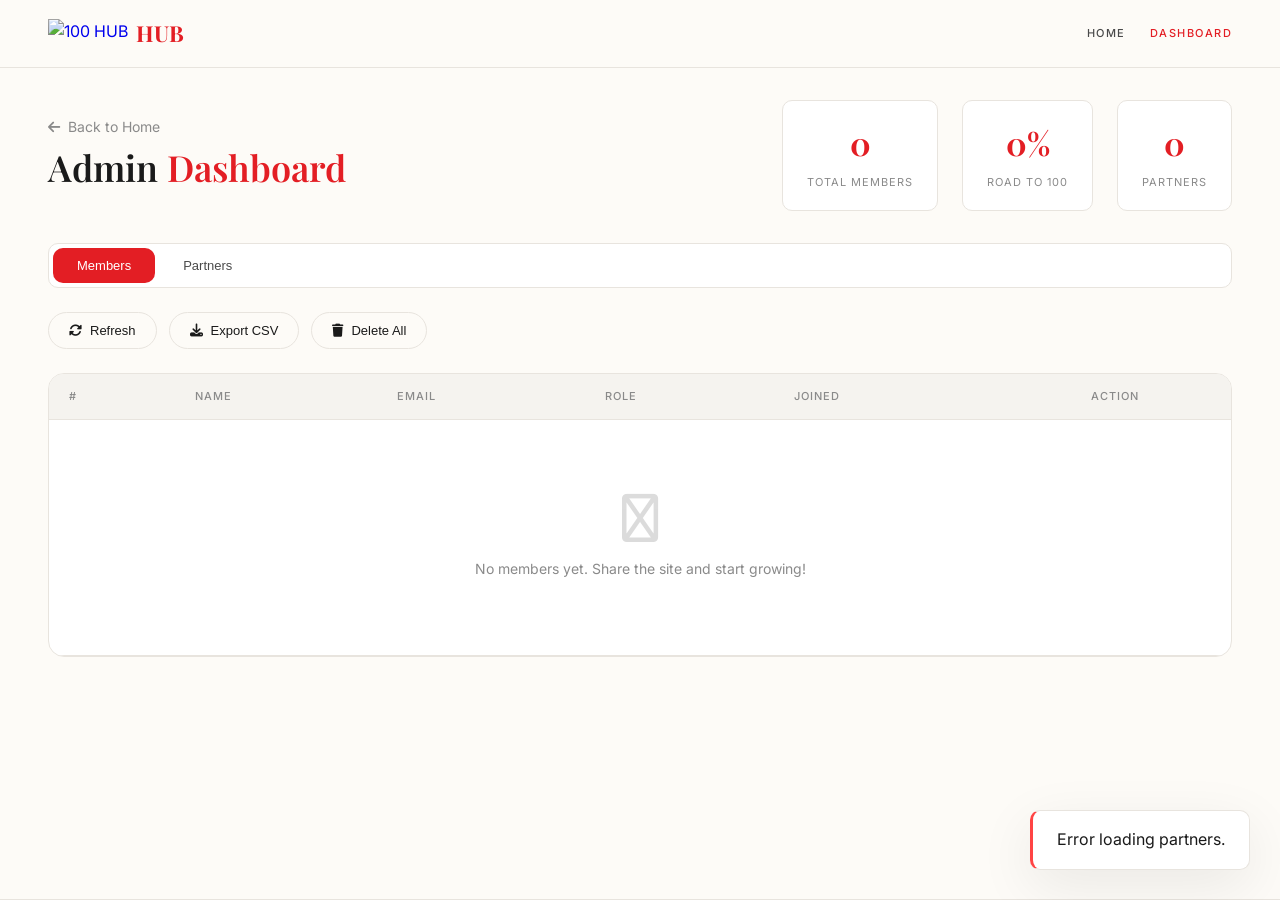
==== dashboard.html @ cbcd5241 "updates" ====
<!DOCTYPE html>
<html lang="en">
<head>
    <meta charset="UTF-8" />
    <meta name="viewport" content="width=device-width, initial-scale=1.0" />
    <title>Dashboard — 100 HUB</title>
    <link rel="preconnect" href="https://fonts.googleapis.com">
    <link rel="preconnect" href="https://fonts.gstatic.com" crossorigin>
    <link href="https://fonts.googleapis.com/css2?family=Inter:opsz,wght@14..32,300;14..32,400;14..32,500;14..32,600;14..32,700&family=Playfair+Display:ital,wght@0,400;0,500;0,600;0,700;0,800;0,900;1,400;1,500;1,600;1,700&display=swap" rel="stylesheet">
    <link rel="stylesheet" href="https://cdnjs.cloudflare.com/ajax/libs/font-awesome/6.5.1/css/all.min.css" />
    <link rel="stylesheet" href="style.css" />
    <style>
        /* Dashboard specific styles */
        .dashboard-layout {
            padding-top: 100px;
            min-height: 100vh;
            background: var(--warm-white);
        }

        .dashboard-header {
            display: flex;
            justify-content: space-between;
            align-items: center;
            flex-wrap: wrap;
            gap: 20px;
            margin-bottom: 32px;
        }

        .dashboard-title {
            font-family: 'Playfair Display', serif;
            font-size: 36px;
            font-weight: 600;
            color: var(--text-primary);
        }

        .dashboard-title span {
            color: var(--red);
        }

        .dashboard-stats {
            display: flex;
            gap: 24px;
            flex-wrap: wrap;
        }

        .stat-card {
            background: var(--white);
            border: 1px solid var(--gray-medium);
            border-radius: var(--radius-sm);
            padding: 16px 24px;
            text-align: center;
            min-width: 100px;
        }

        .stat-card .number {
            font-family: 'Playfair Display', serif;
            font-size: 32px;
            font-weight: 700;
            color: var(--red);
            display: block;
        }

        .stat-card .label {
            font-size: 11px;
            text-transform: uppercase;
            letter-spacing: 1px;
            color: var(--text-muted);
        }

        .dashboard-tabs {
            display: flex;
            gap: 4px;
            margin-bottom: 24px;
            background: var(--white);
            border: 1px solid var(--gray-medium);
            border-radius: var(--radius-sm);
            padding: 4px;
            overflow-x: auto;
        }

        .dashboard-tabs button {
            padding: 10px 24px;
            border: none;
            border-radius: var(--radius-sm);
            font-size: 13px;
            font-weight: 500;
            cursor: pointer;
            transition: var(--transition-fast);
            background: transparent;
            color: var(--text-secondary);
            white-space: nowrap;
        }

        .dashboard-tabs button.active {
            background: var(--red);
            color: var(--white);
        }

        .dashboard-tabs button:hover:not(.active) {
            background: var(--gray-light);
        }

        .tab-content {
            display: none;
        }

        .tab-content.active {
            display: block;
        }

        .dashboard-actions {
            display: flex;
            gap: 12px;
            flex-wrap: wrap;
            margin-bottom: 24px;
        }

        .btn-outline {
            padding: 10px 20px;
            background: transparent;
            color: var(--text-primary);
            border: 1px solid var(--gray-medium);
            border-radius: 60px;
            font-size: 13px;
            font-weight: 500;
            cursor: pointer;
            transition: var(--transition-fast);
            display: inline-flex;
            align-items: center;
            gap: 8px;
            text-decoration: none;
        }

        .btn-outline:hover {
            border-color: var(--red);
            color: var(--red);
        }

        .btn-outline.danger:hover {
            border-color: #ff4444;
            color: #ff4444;
        }

        .table-wrap {
            background: var(--white);
            border: 1px solid var(--gray-medium);
            border-radius: var(--radius);
            overflow: hidden;
            overflow-x: auto;
        }

        table {
            width: 100%;
            border-collapse: collapse;
            font-size: 14px;
            min-width: 600px;
        }

        thead {
            background: var(--gray-light);
            border-bottom: 1px solid var(--gray-medium);
        }

        th {
            text-align: left;
            padding: 14px 20px;
            font-size: 11px;
            text-transform: uppercase;
            letter-spacing: 1px;
            color: var(--text-muted);
            font-weight: 500;
        }

        td {
            padding: 14px 20px;
            border-bottom: 1px solid var(--gray-medium);
            color: var(--text-secondary);
        }

        tr:hover td {
            background: var(--gray-light);
        }

        .member-role {
            display: inline-block;
            padding: 2px 12px;
            border-radius: 100px;
            font-size: 11px;
            font-weight: 500;
            background: rgba(227, 30, 36, 0.08);
            color: var(--red);
        }

        .delete-btn {
            background: none;
            border: none;
            color: var(--text-muted);
            cursor: pointer;
            transition: var(--transition-fast);
            padding: 4px 8px;
            border-radius: 4px;
        }

        .delete-btn:hover {
            color: #ff4444;
            background: rgba(255, 68, 68, 0.08);
        }

        .empty-state {
            text-align: center;
            padding: 60px 20px;
            color: var(--text-muted);
        }

        .empty-state i {
            font-size: 48px;
            margin-bottom: 16px;
            opacity: 0.3;
        }

        /* Partner Grid */
        .partner-grid {
            display: grid;
            grid-template-columns: repeat(auto-fill, minmax(150px, 1fr));
            gap: 16px;
            margin-bottom: 24px;
        }

        .partner-card {
            background: var(--white);
            border: 1px solid var(--gray-medium);
            border-radius: var(--radius-sm);
            padding: 16px;
            text-align: center;
            position: relative;
        }

        .partner-card img {
            max-height: 50px;
            max-width: 100%;
            object-fit: contain;
        }

        .partner-card .partner-name {
            font-size: 12px;
            color: var(--text-muted);
            margin-top: 8px;
        }

        .partner-card .remove-partner {
            position: absolute;
            top: 8px;
            right: 8px;
            background: none;
            border: none;
            color: var(--text-muted);
            cursor: pointer;
            font-size: 14px;
            transition: var(--transition-fast);
        }

        .partner-card .remove-partner:hover {
            color: #ff4444;
        }

        .add-partner-form {
            display: flex;
            gap: 12px;
            flex-wrap: wrap;
            margin-top: 16px;
            padding: 20px;
            background: var(--white);
            border: 1px solid var(--gray-medium);
            border-radius: var(--radius-sm);
        }

        .add-partner-form input {
            flex: 1;
            padding: 10px 16px;
            border: 1px solid var(--gray-medium);
            border-radius: var(--radius-sm);
            font-size: 14px;
            min-width: 150px;
        }

        .add-partner-form input:focus {
            outline: none;
            border-color: var(--red);
        }

        .add-partner-form .btn-primary {
            padding: 10px 24px;
        }

        .toast {
            position: fixed;
            bottom: 30px;
            right: 30px;
            background: var(--white);
            border: 1px solid var(--gray-medium);
            border-radius: var(--radius-sm);
            padding: 16px 24px;
            color: var(--text-primary);
            box-shadow: var(--shadow-lg);
            transform: translateY(100px);
            opacity: 0;
            transition: var(--transition);
            z-index: 999;
        }

        .toast.show {
            transform: translateY(0);
            opacity: 1;
        }

        .toast.success { border-left: 3px solid #4caf50; }
        .toast.error { border-left: 3px solid #ff4444; }

        .back-link {
            color: var(--text-muted);
            text-decoration: none;
            font-size: 14px;
            transition: var(--transition-fast);
            display: inline-flex;
            align-items: center;
            gap: 8px;
        }

        .back-link:hover {
            color: var(--text-primary);
        }

        @media (max-width: 768px) {
            .dashboard-header {
                flex-direction: column;
                align-items: flex-start;
            }
            .dashboard-stats {
                width: 100%;
            }
            .stat-card {
                flex: 1;
                min-width: 80px;
            }
            .dashboard-title {
                font-size: 28px;
            }
            .add-partner-form {
                flex-direction: column;
            }
            .add-partner-form input {
                width: 100%;
            }
            .partner-grid {
                grid-template-columns: repeat(auto-fill, minmax(120px, 1fr));
            }
        }
    </style>
</head>
<body>

    <!-- ==================== NAVIGATION ==================== -->
    <nav class="navbar">
        <div class="container">
            <div class="nav-inner">
                <a href="/" class="nav-logo">
                    <img src="Assets/100_Logo.png" alt="100 HUB" class="logo-img" />
                    <span class="logo-text"><span class="highlight-red">HUB</span></span>
                </a>
                <div class="nav-links">
                    <a href="/">Home</a>
                    <a href="/dashboard.html" style="color:var(--red);">Dashboard</a>
                </div>
            </div>
        </div>
    </nav>

    <!-- ==================== DASHBOARD ==================== -->
    <section class="dashboard-layout">
        <div class="container">
            <div class="dashboard-header">
                <div>
                    <a href="/" class="back-link"><i class="fa-solid fa-arrow-left"></i> Back to Home</a>
                    <h1 class="dashboard-title">Admin <span>Dashboard</span></h1>
                </div>
                <div class="dashboard-stats">
                    <div class="stat-card">
                        <span class="number" id="totalMembers">0</span>
                        <span class="label">Total Members</span>
                    </div>
                    <div class="stat-card">
                        <span class="number" id="roadProgress">0%</span>
                        <span class="label">Road to 100</span>
                    </div>
                    <div class="stat-card">
                        <span class="number" id="totalPartners">0</span>
                        <span class="label">Partners</span>
                    </div>
                </div>
            </div>

            <!-- Tabs -->
            <div class="dashboard-tabs">
                <button class="active" data-tab="members">Members</button>
                <button data-tab="partners">Partners</button>
            </div>

            <!-- Tab: Members -->
            <div class="tab-content active" id="tab-members">
                <div class="dashboard-actions">
                    <button class="btn-outline" onclick="refreshMembers()">
                        <i class="fa-solid fa-rotate"></i> Refresh
                    </button>
                    <button class="btn-outline" onclick="exportCSV()">
                        <i class="fa-solid fa-download"></i> Export CSV
                    </button>
                    <button class="btn-outline danger" onclick="confirmDeleteAll()">
                        <i class="fa-solid fa-trash"></i> Delete All
                    </button>
                </div>

                <div class="table-wrap">
                    <table>
                        <thead>
                            <tr>
                                <th>#</th>
                                <th>Name</th>
                                <th>Email</th>
                                <th>Role</th>
                                <th>Joined</th>
                                <th style="text-align:center;">Action</th>
                            </tr>
                        </thead>
                        <tbody id="membersTableBody">
                            <tr>
                                <td colspan="6">
                                    <div class="empty-state">
                                        <i class="fa-regular fa-users"></i>
                                        <p>Loading members...</p>
                                    </div>
                                </td>
                            </tr>
                        </tbody>
                    </table>
                </div>
            </div>

            <!-- Tab: Partners -->
            <div class="tab-content" id="tab-partners">
                <div class="dashboard-actions">
                    <button class="btn-outline" onclick="loadPartners()">
                        <i class="fa-solid fa-rotate"></i> Refresh
                    </button>
                </div>

                <div class="partner-grid" id="partnerGrid">
                    <!-- Partners loaded here -->
                </div>

                <h3 style="font-family:'Playfair Display',serif; font-size:20px; margin-top:30px; margin-bottom:16px;">Add New Partner</h3>
                <div class="add-partner-form">
                    <input type="text" id="partnerName" placeholder="Partner Name (e.g., Adidas)" />
                    <input type="text" id="partnerUrl" placeholder="Logo URL (e.g., /images/adidas.png)" />
                    <button class="btn-primary" onclick="addPartner()">
                        <i class="fa-regular fa-plus"></i> Add Partner
                    </button>
                </div>
                <p style="font-size:12px; color:var(--text-muted); margin-top:8px;">
                    💡 Upload logo images to the website folder first, then enter the file path (e.g., /images/partner.png)
                </p>
            </div>
        </div>
    </section>

    <!-- ==================== TOAST ==================== -->
    <div class="toast" id="toast"></div>

    <!-- ==================== JAVASCRIPT ==================== -->
    <script>
        const API_BASE = '/.netlify/functions';

        // ==========================================
        // TABS
        // ==========================================
        document.querySelectorAll('.dashboard-tabs button').forEach(btn => {
            btn.addEventListener('click', function() {
                document.querySelectorAll('.dashboard-tabs button').forEach(b => b.classList.remove('active'));
                this.classList.add('active');
                document.querySelectorAll('.tab-content').forEach(t => t.classList.remove('active'));
                document.getElementById('tab-' + this.dataset.tab).classList.add('active');
                if (this.dataset.tab === 'partners') {
                    loadPartners();
                }
            });
        });

        // ==========================================
        // MEMBERS
        // ==========================================
        async function fetchMembers() {
            try {
                const response = await fetch(`${API_BASE}/members`);
                const data = await response.json();
                return data;
            } catch (error) {
                console.error('Error fetching members:', error);
                return { members: [], count: 0 };
            }
        }

        async function renderMembers() {
            const tbody = document.getElementById('membersTableBody');
            const data = await fetchMembers();

            document.getElementById('totalMembers').textContent = data.count || 0;
            const progress = Math.round(((data.count || 0) / 100) * 100);
            document.getElementById('roadProgress').textContent = progress + '%';

            if (!data.members || data.members.length === 0) {
                tbody.innerHTML = `
                    <tr>
                        <td colspan="6">
                            <div class="empty-state">
                                <i class="fa-regular fa-users"></i>
                                <p>No members yet. Share the site and start growing!</p>
                            </div>
                        </td>
                    </tr>
                `;
                return;
            }

            tbody.innerHTML = data.members.map((member, index) => `
                <tr>
                    <td>${index + 1}</td>
                    <td><strong style="color:var(--text-primary);">${member.name}</strong></td>
                    <td><a href="mailto:${member.email}" style="color:var(--text-secondary); text-decoration:none;">${member.email}</a></td>
                    <td><span class="member-role">${member.role}</span></td>
                    <td>${member.timestamp ? new Date(member.timestamp).toLocaleDateString() : 'N/A'}</td>
                    <td style="text-align:center;">
                        <button class="delete-btn" onclick="deleteMember('${member.id}')" title="Delete member">
                            <i class="fa-regular fa-trash-can"></i>
                        </button>
                    </td>
                </tr>
            `).join('');
        }

        async function deleteMember(id) {
            if (!confirm('Are you sure you want to delete this member?')) return;
            try {
                const response = await fetch(`${API_BASE}/delete-member`, {
                    method: 'POST',
                    headers: { 'Content-Type': 'application/json' },
                    body: JSON.stringify({ id })
                });
                const result = await response.json();
                if (result.success) {
                    showToast('Member deleted successfully.', 'success');
                    renderMembers();
                } else {
                    showToast('Failed to delete member.', 'error');
                }
            } catch (error) {
                showToast('Error deleting member.', 'error');
            }
        }

        async function confirmDeleteAll() {
            if (!confirm('⚠️ Are you sure you want to delete ALL members? This cannot be undone.')) return;
            if (!confirm('Really? All member data will be permanently removed.')) return;
            try {
                const response = await fetch(`${API_BASE}/delete-member`, {
                    method: 'POST',
                    headers: { 'Content-Type': 'application/json' },
                    body: JSON.stringify({ deleteAll: true })
                });
                const result = await response.json();
                if (result.success) {
                    showToast('All members deleted.', 'success');
                    renderMembers();
                } else {
                    showToast('Failed to delete members.', 'error');
                }
            } catch (error) {
                showToast('Error deleting members.', 'error');
            }
        }

        async function exportCSV() {
            try {
                const data = await fetchMembers();
                if (!data.members || data.members.length === 0) {
                    showToast('No members to export.', 'error');
                    return;
                }
                const headers = ['Name', 'Email', 'Role', 'Message', 'Joined'];
                const rows = data.members.map(m => [
                    `"${m.name}"`,
                    `"${m.email}"`,
                    `"${m.role}"`,
                    `"${m.message || ''}"`,
                    `"${m.timestamp ? new Date(m.timestamp).toLocaleString() : ''}"`
                ]);
                const csv = [headers.join(','), ...rows.map(r => r.join(','))].join('\n');
                const blob = new Blob([csv], { type: 'text/csv' });
                const url = URL.createObjectURL(blob);
                const a = document.createElement('a');
                a.href = url;
                a.download = `100HUB_Members_${new Date().toISOString().slice(0,10)}.csv`;
                a.click();
                URL.revokeObjectURL(url);
                showToast('CSV exported successfully!', 'success');
            } catch (error) {
                showToast('Error exporting CSV.', 'error');
            }
        }

        function refreshMembers() {
            renderMembers();
            showToast('Refreshed!', 'success');
        }

        // ==========================================
        // PARTNERS
        // ==========================================
        async function loadPartners() {
            try {
                const response = await fetch(`${API_BASE}/partners`);
                const data = await response.json();
                const grid = document.getElementById('partnerGrid');

                if (!data.logos || data.logos.length === 0) {
                    grid.innerHTML = `
                        <div class="empty-state" style="grid-column:1/-1;">
                            <i class="fa-regular fa-image"></i>
                            <p>No partners added yet.</p>
                            <p style="font-size:12px;">Use the form below to add partner logos.</p>
                        </div>
                    `;
                    document.getElementById('totalPartners').textContent = '0';
                    return;
                }

                document.getElementById('totalPartners').textContent = data.logos.length;

                grid.innerHTML = data.logos.map(logo => `
                    <div class="partner-card">
                        <img src="${logo.url}" alt="${logo.name}" onerror="this.style.display='none'" />
                        <div class="partner-name">${logo.name}</div>
                        <button class="remove-partner" onclick="deletePartner('${logo.id}')" title="Remove partner">
                            <i class="fa-regular fa-trash-can"></i>
                        </button>
                    </div>
                `).join('');
            } catch (error) {
                console.error('Error loading partners:', error);
                showToast('Error loading partners.', 'error');
            }
        }

        async function addPartner() {
            const nameInput = document.getElementById('partnerName');
            const urlInput = document.getElementById('partnerUrl');
            const name = nameInput.value.trim();
            const url = urlInput.value.trim();

            if (!name || !url) {
                showToast('Please enter both name and URL.', 'error');
                return;
            }

            try {
                const response = await fetch(`${API_BASE}/partners`, {
                    method: 'POST',
                    headers: { 'Content-Type': 'application/json' },
                    body: JSON.stringify({ name, url })
                });
                const result = await response.json();
                if (result.success) {
                    showToast('Partner added successfully!', 'success');
                    nameInput.value = '';
                    urlInput.value = '';
                    loadPartners();
                } else {
                    showToast('Failed to add partner.', 'error');
                }
            } catch (error) {
                showToast('Error adding partner.', 'error');
            }
        }

        async function deletePartner(id) {
            if (!confirm('Remove this partner logo?')) return;
            try {
                const response = await fetch(`${API_BASE}/partners`, {
                    method: 'DELETE',
                    headers: { 'Content-Type': 'application/json' },
                    body: JSON.stringify({ id })
                });
                const result = await response.json();
                if (result.success) {
                    showToast('Partner removed.', 'success');
                    loadPartners();
                } else {
                    showToast('Failed to remove partner.', 'error');
                }
            } catch (error) {
                showToast('Error removing partner.', 'error');
            }
        }

        // ==========================================
        // TOAST
        // ==========================================
        function showToast(message, type = 'info') {
            const toast = document.getElementById('toast');
            toast.textContent = message;
            toast.className = `toast ${type}`;
            toast.classList.add('show');
            clearTimeout(toast._timeout);
            toast._timeout = setTimeout(() => {
                toast.classList.remove('show');
            }, 3000);
        }

        // ==========================================
        // INIT
        // ==========================================
        document.addEventListener('DOMContentLoaded', function() {
            renderMembers();
            loadPartners();
        });

        console.log('📊 100 HUB Dashboard loaded.');
    </script>

</body>
</html>
---- style.css ----
/* ==========================================
   100 HUB — WARM WHITE MAGAZINE
   Warm White · Dark Text · Red (#E31E24)
   ========================================== */

:root {
    --red: #E31E24;
    --red-dark: #C41A1F;
    --red-glow: rgba(227, 30, 36, 0.1);
    --white: #FFFFFF;
    --warm-white: #FDFBF7;
    --gray-light: #F5F3EF;
    --gray-medium: #E8E4DE;
    --gray-dark: #B8B0A8;
    --text-primary: #1A1A1A;
    --text-secondary: #4A4A4A;
    --text-muted: #8A8A8A;
    --shadow-sm: 0 4px 20px rgba(0, 0, 0, 0.03);
    --shadow-md: 0 8px 40px rgba(0, 0, 0, 0.05);
    --shadow-lg: 0 16px 56px rgba(0, 0, 0, 0.08);
    --shadow-red: 0 4px 28px rgba(227, 30, 36, 0.12);
    --radius: 16px;
    --radius-sm: 10px;
    --transition: all 0.6s cubic-bezier(0.25, 0.46, 0.45, 0.94);
    --transition-fast: all 0.3s ease;
}

* {
    margin: 0;
    padding: 0;
    box-sizing: border-box;
}

::selection {
    background: var(--red);
    color: var(--white);
}

::-webkit-scrollbar {
    width: 4px;
}
::-webkit-scrollbar-track {
    background: var(--gray-light);
}
::-webkit-scrollbar-thumb {
    background: var(--red);
    border-radius: 2px;
}

html {
    scroll-behavior: smooth;
}

body {
    font-family: 'Inter', -apple-system, BlinkMacSystemFont, 'Segoe UI', sans-serif;
    background: var(--warm-white);
    color: var(--text-primary);
    line-height: 1.6;
    -webkit-font-smoothing: antialiased;
    overflow-x: hidden;
}

.container {
    max-width: 1280px;
    margin: 0 auto;
    padding: 0 48px;
}

.highlight-red {
    color: var(--red);
}

/* ==========================================
   NAVIGATION
   ========================================== */
.navbar {
    position: fixed;
    top: 0;
    left: 0;
    right: 0;
    z-index: 1000;
    padding: 16px 0;
    background: rgba(253, 251, 247, 0.92);
    backdrop-filter: blur(16px);
    border-bottom: 1px solid var(--gray-medium);
    transition: var(--transition-fast);
}

.nav-inner {
    display: flex;
    justify-content: space-between;
    align-items: center;
}

.nav-logo {
    display: flex;
    align-items: center;
    gap: 8px;
    text-decoration: none;
}
.logo-img {
    height: 30px;
    width: auto;
}
.logo-text {
    font-family: 'Playfair Display', serif;
    font-size: 22px;
    font-weight: 700;
    color: var(--text-primary);
}
.logo-text .highlight-red {
    color: var(--red);
}

.nav-links {
    display: flex;
    gap: 24px;
    align-items: center;
}
.nav-links a {
    text-decoration: none;
    color: var(--text-secondary);
    font-size: 11px;
    font-weight: 500;
    letter-spacing: 1.5px;
    text-transform: uppercase;
    transition: var(--transition-fast);
    position: relative;
}
.nav-links a::after {
    content: '';
    position: absolute;
    bottom: -4px;
    left: 50%;
    transform: translateX(-50%);
    width: 0;
    height: 1px;
    background: var(--red);
    transition: width 0.3s ease;
}
.nav-links a:hover {
    color: var(--text-primary);
}
.nav-links a:hover::after {
    width: 80%;
}

.nav-toggle {
    display: none;
    background: none;
    border: none;
    cursor: pointer;
    padding: 4px;
    z-index: 100;
}
.hamburger {
    display: block;
    width: 24px;
    height: 2px;
    background: var(--text-primary);
    position: relative;
    transition: var(--transition-fast);
}
.hamburger::before,
.hamburger::after {
    content: '';
    position: absolute;
    width: 24px;
    height: 2px;
    background: var(--text-primary);
    transition: var(--transition-fast);
}
.hamburger::before {
    top: -8px;
}
.hamburger::after {
    bottom: -8px;
}
.nav-toggle.active .hamburger {
    background: transparent;
}
.nav-toggle.active .hamburger::before {
    transform: rotate(45deg);
    top: 0;
}
.nav-toggle.active .hamburger::after {
    transform: rotate(-45deg);
    bottom: 0;
}

/* ==========================================
   HERO
   ========================================== */
.hero {
    position: relative;
    min-height: 100vh;
    display: flex;
    align-items: center;
    overflow: hidden;
    background: var(--warm-white);
    padding: 80px 0 60px;
}

.hero-ambient {
    position: absolute;
    inset: 0;
    z-index: 0;
    background: 
        radial-gradient(ellipse at 30% 40%, rgba(227, 30, 36, 0.04) 0%, transparent 55%),
        radial-gradient(ellipse at 70% 70%, rgba(0, 0, 0, 0.01) 0%, transparent 35%),
        radial-gradient(ellipse at 50% 100%, rgba(227, 30, 36, 0.02) 0%, transparent 50%);
}

.hero-content {
    position: relative;
    z-index: 2;
    max-width: 900px;
    margin: 0 auto;
    text-align: center;
}

.hero-logo-img {
    height: 120px;
    width: auto;
    margin-bottom: 20px;
}

.hero-title {
    font-family: 'Playfair Display', serif;
    line-height: 1;
    margin-bottom: 16px;
}
.hero-word {
    display: block;
    font-size: 72px;
    font-weight: 600;
    color: var(--text-primary);
    letter-spacing: 8px;
    margin-top: 4px;
}

.hero-divider {
    display: flex;
    align-items: center;
    justify-content: center;
    gap: 14px;
    margin: 20px auto 28px;
    max-width: 320px;
}
.divider-line {
    flex: 1;
    height: 1px;
    background: var(--gray-medium);
}
.divider-dot {
    width: 8px;
    height: 8px;
    border-radius: 50%;
    background: var(--red);
}
.divider-line-short {
    flex: 1;
    max-width: 60px;
    height: 1px;
    background: var(--gray-medium);
}

.hero-tagline {
    font-size: 18px;
    font-weight: 400;
    color: var(--text-secondary);
    letter-spacing: 2px;
    margin-top: 8px;
}
.hero-subtitle {
    font-size: 14px;
    color: var(--text-muted);
    letter-spacing: 1px;
    font-weight: 300;
    margin-top: 4px;
}

.hero-actions {
    display: flex;
    gap: 20px;
    justify-content: center;
    flex-wrap: wrap;
    margin-top: 32px;
}

.btn-primary {
    padding: 14px 36px;
    background: var(--red);
    color: var(--white);
    border: none;
    border-radius: 60px;
    font-size: 13px;
    font-weight: 500;
    text-decoration: none;
    letter-spacing: 0.5px;
    transition: var(--transition-fast);
    display: inline-flex;
    align-items: center;
    gap: 8px;
    cursor: pointer;
}
.btn-primary:hover {
    background: var(--red-dark);
    transform: translateY(-2px);
    box-shadow: var(--shadow-red);
}

.btn-secondary {
    padding: 14px 36px;
    background: transparent;
    color: var(--text-primary);
    border: 1px solid var(--gray-medium);
    border-radius: 60px;
    font-size: 13px;
    font-weight: 500;
    text-decoration: none;
    letter-spacing: 0.5px;
    transition: var(--transition-fast);
    display: inline-flex;
    align-items: center;
    gap: 8px;
    cursor: pointer;
}
.btn-secondary:hover {
    border-color: var(--red);
    color: var(--red);
    transform: translateY(-2px);
}

.full-width {
    width: 100%;
    text-align: center;
    justify-content: center;
}

.hero-scroll {
    position: absolute;
    bottom: 40px;
    left: 50%;
    transform: translateX(-50%);
    display: flex;
    flex-direction: column;
    align-items: center;
    gap: 8px;
    color: var(--text-muted);
    font-size: 10px;
    text-transform: uppercase;
    letter-spacing: 3px;
    z-index: 2;
    opacity: 0.6;
    transition: opacity 0.4s ease;
}
.hero-scroll:hover {
    opacity: 1;
}

.scroll-line {
    width: 1px;
    height: 40px;
    background: var(--gray-medium);
    position: relative;
    overflow: hidden;
}
.scroll-line::after {
    content: '';
    position: absolute;
    top: 0;
    left: 0;
    right: 0;
    height: 100%;
    background: var(--red);
    animation: scrollLine 2.2s ease-in-out infinite;
}
@keyframes scrollLine {
    0% { transform: translateY(-100%); }
    100% { transform: translateY(100%); }
}

/* ==========================================
   SECTIONS — COMMON
   ========================================== */
section {
    padding: 80px 0;
    border-bottom: 1px solid var(--gray-medium);
}

.section-header {
    text-align: center;
    margin-bottom: 50px;
}
.section-number {
    font-size: 13px;
    font-weight: 400;
    color: var(--red);
    letter-spacing: 4px;
    display: block;
    margin-bottom: 8px;
}
.section-title {
    font-family: 'Playfair Display', serif;
    font-size: 48px;
    font-weight: 600;
    color: var(--text-primary);
    letter-spacing: 2px;
    margin-bottom: 12px;
}
.section-divider {
    display: flex;
    align-items: center;
    justify-content: center;
    gap: 10px;
    max-width: 200px;
    margin: 0 auto;
}
.section-subtitle {
    font-size: 14px;
    color: var(--text-muted);
    font-weight: 300;
    margin-top: 16px;
}

/* ==========================================
   ABOUT
   ========================================== */
.about-section {
    background: var(--warm-white);
}
.about-content {
    max-width: 800px;
    margin: 0 auto;
}
.about-content p {
    font-size: 17px;
    color: var(--text-secondary);
    line-height: 1.8;
    margin-bottom: 20px;
}

/* ==========================================
   FEED
   ========================================== */
.feed-section {
    background: var(--warm-white);
}

.feed-grid {
    display: grid;
    grid-template-columns: repeat(3, 1fr);
    gap: 16px;
}

.feed-item {
    background: var(--white);
    border: 1px solid var(--gray-medium);
    border-radius: var(--radius-sm);
    overflow: hidden;
    transition: var(--transition);
    cursor: pointer;
}
.feed-item:hover {
    transform: translateY(-4px);
    border-color: var(--red);
    box-shadow: var(--shadow-red);
}

.feed-image {
    position: relative;
    width: 100%;
    aspect-ratio: 4 / 5;
    overflow: hidden;
    background: var(--gray-light);
}
.feed-image img {
    position: absolute;
    top: 0;
    left: 0;
    width: 100%;
    height: 100%;
    object-fit: cover;
    transition: transform 0.6s ease;
}
.feed-item:hover .feed-image img {
    transform: scale(1.03);
}
.feed-image video {
    position: absolute;
    top: 0;
    left: 0;
    width: 100%;
    height: 100%;
    object-fit: cover;
    background: var(--gray-light);
}

.feed-play {
    position: absolute;
    top: 50%;
    left: 50%;
    transform: translate(-50%, -50%);
    width: 48px;
    height: 48px;
    background: rgba(0, 0, 0, 0.5);
    backdrop-filter: blur(4px);
    border-radius: 50%;
    display: flex;
    align-items: center;
    justify-content: center;
    color: var(--white);
    font-size: 18px;
    border: 1px solid rgba(255, 255, 255, 0.1);
}

.feed-content {
    padding: 12px 14px 16px;
}
.feed-caption {
    font-size: 12px;
    color: var(--text-secondary);
    line-height: 1.6;
    margin-bottom: 8px;
    display: -webkit-box;
    -webkit-line-clamp: 2;
    -webkit-box-orient: vertical;
    overflow: hidden;
}
.feed-meta {
    display: flex;
    justify-content: space-between;
    align-items: center;
    flex-wrap: wrap;
    gap: 8px;
    font-size: 10px;
    color: var(--text-muted);
}
.feed-writer,
.feed-date {
    display: flex;
    align-items: center;
    gap: 6px;
}

.feed-loading,
.feed-error,
.feed-empty {
    grid-column: 1 / -1;
    text-align: center;
    padding: 60px 20px;
    color: var(--text-muted);
}
.loader {
    width: 40px;
    height: 40px;
    border: 3px solid var(--gray-medium);
    border-top: 3px solid var(--red);
    border-radius: 50%;
    animation: spin 0.8s linear infinite;
    margin: 0 auto 16px;
}
@keyframes spin {
    0% { transform: rotate(0deg); }
    100% { transform: rotate(360deg); }
}

/* ==========================================
   SEE MORE POSTS
   ========================================== */
.see-more-container {
    text-align: center;
    margin-top: 40px;
}
.see-more-btn {
    display: inline-flex;
    align-items: center;
    gap: 10px;
    padding: 14px 32px;
    background: transparent;
    border: 1px solid var(--gray-medium);
    border-radius: 60px;
    color: var(--text-secondary);
    text-decoration: none;
    font-size: 13px;
    font-weight: 500;
    transition: var(--transition-fast);
}
.see-more-btn:hover {
    border-color: var(--red);
    color: var(--red);
    transform: translateY(-2px);
    box-shadow: var(--shadow-red);
}

/* ==========================================
   POST MODAL
   ========================================== */
.post-modal {
    position: fixed;
    top: 0;
    left: 0;
    right: 0;
    bottom: 0;
    z-index: 2000;
    display: flex;
    align-items: center;
    justify-content: center;
    opacity: 0;
    visibility: hidden;
    transition: all 0.4s ease;
}
.post-modal.active {
    opacity: 1;
    visibility: visible;
}

.modal-overlay {
    position: absolute;
    inset: 0;
    background: rgba(0, 0, 0, 0.7);
    backdrop-filter: blur(8px);
}
.modal-content {
    position: relative;
    max-width: 900px;
    max-height: 90vh;
    width: 92%;
    background: var(--white);
    border-radius: var(--radius);
    overflow: hidden;
    overflow-y: auto;
    border: 1px solid var(--gray-medium);
    box-shadow: 0 20px 60px rgba(0, 0, 0, 0.15);
    transform: scale(0.95);
    transition: transform 0.4s ease;
}
.post-modal.active .modal-content {
    transform: scale(1);
}

.modal-close {
    position: sticky;
    top: 12px;
    right: 12px;
    float: right;
    width: 40px;
    height: 40px;
    border-radius: 50%;
    background: rgba(0, 0, 0, 0.05);
    border: 1px solid var(--gray-medium);
    color: var(--text-primary);
    font-size: 20px;
    cursor: pointer;
    z-index: 10;
    display: flex;
    align-items: center;
    justify-content: center;
    transition: var(--transition-fast);
    margin: 12px 12px 0 0;
}
.modal-close:hover {
    background: var(--red);
    color: var(--white);
    transform: rotate(90deg);
}

.modal-body {
    padding: 0 0 32px;
}
.modal-image {
    width: 100%;
    max-height: 55vh;
    overflow: hidden;
    background: var(--gray-light);
}
.modal-image img {
    width: 100%;
    height: 100%;
    max-height: 55vh;
    object-fit: cover;
}
.modal-image video {
    width: 100%;
    max-height: 55vh;
    object-fit: contain;
    background: var(--gray-light);
}

.modal-text {
    padding: 28px 32px;
}
.modal-meta {
    display: flex;
    gap: 24px;
    flex-wrap: wrap;
    font-size: 13px;
    color: var(--text-muted);
    margin-bottom: 16px;
}
.modal-writer,
.modal-date {
    display: flex;
    align-items: center;
    gap: 6px;
}
.modal-article-badge {
    display: inline-flex;
    align-items: center;
    gap: 6px;
    padding: 2px 12px;
    border-radius: 100px;
    font-size: 11px;
    background: rgba(227, 30, 36, 0.08);
    color: var(--red);
    border: 1px solid rgba(227, 30, 36, 0.15);
}
.modal-title {
    font-family: 'Playfair Display', serif;
    font-size: 28px;
    font-weight: 600;
    color: var(--text-primary);
    margin-bottom: 16px;
    line-height: 1.3;
}
.modal-caption {
    font-size: 15px;
    color: var(--text-secondary);
    line-height: 1.8;
    margin-bottom: 24px;
    white-space: pre-wrap;
}
.modal-actions {
    display: flex;
    gap: 16px;
    flex-wrap: wrap;
}
.modal-actions .btn-primary,
.modal-actions .btn-secondary {
    padding: 12px 28px;
    font-size: 13px;
}

/* ==========================================
   COMMUNITY
   ========================================== */
.community-section {
    background: var(--warm-white);
}

.road-to-100 {
    text-align: center;
    padding: 30px 20px;
    margin: 30px 0 40px;
    background: var(--white);
    border: 1px solid var(--gray-medium);
    border-radius: var(--radius);
}
.road-label {
    font-size: 11px;
    text-transform: uppercase;
    letter-spacing: 4px;
    color: var(--red);
    font-weight: 500;
    display: block;
    margin-bottom: 12px;
}
.road-counter {
    display: flex;
    justify-content: center;
    align-items: baseline;
    gap: 4px;
    font-family: 'Playfair Display', serif;
}
.road-number {
    font-size: 48px;
    font-weight: 700;
    color: var(--red);
    line-height: 1;
}
.road-total {
    font-size: 24px;
    color: var(--text-muted);
    font-weight: 300;
}
.road-progress {
    max-width: 400px;
    margin: 16px auto 12px;
    height: 4px;
    background: var(--gray-medium);
    border-radius: 2px;
    overflow: hidden;
}
.road-progress-bar {
    height: 100%;
    background: linear-gradient(90deg, var(--red), var(--red-dark));
    border-radius: 2px;
    transition: width 0.6s ease;
}
.road-status {
    font-size: 13px;
    color: var(--text-muted);
    margin-top: 8px;
}

.community-grid {
    display: grid;
    grid-template-columns: 1fr 1fr;
    gap: 60px;
    max-width: 1100px;
    margin: 0 auto;
}
.community-content h3 {
    font-family: 'Playfair Display', serif;
    font-size: 30px;
    font-weight: 600;
    color: var(--text-primary);
    margin-bottom: 16px;
}
.community-content p {
    font-size: 15px;
    color: var(--text-secondary);
    line-height: 1.8;
    margin-bottom: 24px;
}

.community-benefits {
    list-style: none;
    padding: 0;
    margin: 20px 0 0;
}
.community-benefits li {
    display: flex;
    align-items: center;
    gap: 14px;
    padding: 10px 0;
    color: var(--text-secondary);
    font-size: 14px;
    border-bottom: 1px solid var(--gray-medium);
}
.community-benefits li:last-child {
    border-bottom: none;
}
.community-benefits li i {
    color: var(--red);
    font-size: 18px;
    width: 24px;
    flex-shrink: 0;
}

.community-form h3 {
    font-family: 'Playfair Display', serif;
    font-size: 24px;
    font-weight: 600;
    color: var(--text-primary);
    margin-bottom: 20px;
}

.form-group {
    margin-bottom: 16px;
}
.form-group input,
.form-group select,
.form-group textarea {
    width: 100%;
    padding: 14px 16px;
    background: var(--white);
    border: 1px solid var(--gray-medium);
    border-radius: var(--radius-sm);
    color: var(--text-primary);
    font-size: 14px;
    font-family: 'Inter', sans-serif;
    transition: var(--transition-fast);
}
.form-group input:focus,
.form-group select:focus,
.form-group textarea:focus {
    outline: none;
    border-color: var(--red);
}
.form-group input::placeholder,
.form-group textarea::placeholder {
    color: var(--text-muted);
}
.form-group select option {
    background: var(--white);
    color: var(--text-primary);
}

/* ==========================================
   PARTNER LOGOS — Infinite Scroll
   ========================================== */
.partners-section {
    background: var(--warm-white);
    overflow: hidden;
}

.partners-wrapper {
    position: relative;
    width: 100%;
    overflow: hidden;
    padding: 20px 0;
}

.partners-track {
    display: flex;
    gap: 40px;
    align-items: center;
    animation: scrollPartnerLogos 25s linear infinite;
    width: fit-content;
}

.partner-logo-item {
    flex-shrink: 0;
    display: flex;
    align-items: center;
    justify-content: center;
    padding: 10px 20px;
    background: var(--white);
    border-radius: var(--radius-sm);
    border: 1px solid var(--gray-medium);
    min-height: 70px;
    min-width: 120px;
    transition: all 0.3s ease;
}

.partner-logo-item:hover {
    border-color: var(--red);
    box-shadow: var(--shadow-red);
    transform: scale(1.05);
}

.partner-logo-item img {
    max-height: 50px;
    max-width: 120px;
    object-fit: contain;
    filter: grayscale(0%);
    transition: filter 0.3s ease;
}

.partner-logo-item:hover img {
    filter: grayscale(0%);
}

@keyframes scrollPartnerLogos {
    0% {
        transform: translateX(0);
    }
    100% {
        transform: translateX(-50%);
    }
}

/* ==========================================
   WORK WITH US
   ========================================== */
.work-section {
    background: var(--white);
}
.work-content {
    max-width: 800px;
    margin: 0 auto;
    text-align: center;
}
.work-text {
    font-size: 20px;
    color: var(--text-secondary);
    line-height: 1.8;
    margin-bottom: 32px;
}
.work-actions {
    display: flex;
    gap: 16px;
    justify-content: center;
    flex-wrap: wrap;
    margin-bottom: 32px;
}
.work-contact {
    display: flex;
    align-items: center;
    justify-content: center;
    gap: 16px;
    flex-wrap: wrap;
}
.work-email {
    color: var(--text-secondary);
    text-decoration: none;
    font-size: 14px;
    transition: var(--transition-fast);
}
.work-email:hover {
    color: var(--red);
}
.work-divider {
    color: var(--gray-dark);
    font-size: 18px;
}
.work-social {
    color: var(--text-secondary);
    text-decoration: none;
    font-size: 14px;
    transition: var(--transition-fast);
}
.work-social:hover {
    color: var(--red);
}

/* ==========================================
   TEAM
   ========================================== */
.team-section {
    background: var(--warm-white);
}
.team-grid {
    display: grid;
    grid-template-columns: repeat(auto-fit, minmax(280px, 1fr));
    gap: 40px;
    max-width: 800px;
    margin: 0 auto;
}
.team-card {
    background: var(--white);
    border: 1px solid var(--gray-medium);
    border-radius: var(--radius);
    overflow: hidden;
    transition: var(--transition);
}
.team-card:hover {
    transform: translateY(-4px);
    border-color: var(--red);
    box-shadow: var(--shadow-red);
}
.team-image {
    position: relative;
    width: 100%;
    height: 280px;
    overflow: hidden;
    background: var(--gray-light);
}
.team-image img {
    width: 100%;
    height: 100%;
    object-fit: cover;
    transition: var(--transition);
}
.team-card:hover .team-image img {
    transform: scale(1.03);
}
.team-linkedin {
    position: absolute;
    bottom: 16px;
    right: 16px;
    width: 40px;
    height: 40px;
    border-radius: 50%;
    background: var(--white);
    border: 1px solid var(--gray-medium);
    display: flex;
    align-items: center;
    justify-content: center;
    color: var(--text-primary);
    text-decoration: none;
    transition: var(--transition-fast);
}
.team-linkedin:hover {
    background: var(--red);
    border-color: var(--red);
    color: var(--white);
    transform: scale(1.1);
}
.team-info {
    padding: 24px;
    text-align: center;
}
.team-name {
    font-family: 'Playfair Display', serif;
    font-size: 24px;
    font-weight: 600;
    color: var(--text-primary);
    margin-bottom: 4px;
}
.team-role {
    font-size: 13px;
    color: var(--text-secondary);
    margin-bottom: 16px;
    line-height: 1.4;
}
.team-link {
    display: inline-flex;
    align-items: center;
    gap: 8px;
    padding: 8px 20px;
    background: var(--gray-light);
    border: 1px solid var(--gray-medium);
    border-radius: 60px;
    text-decoration: none;
    color: var(--text-primary);
    font-size: 12px;
    font-weight: 500;
    transition: var(--transition-fast);
}
.team-link:hover {
    background: var(--red);
    border-color: var(--red);
    color: var(--white);
    transform: translateY(-2px);
    box-shadow: var(--shadow-red);
}

/* ==========================================
   CONTACT
   ========================================== */
.contact-section {
    background: var(--warm-white);
}
.contact-grid {
    display: grid;
    grid-template-columns: 1fr 1fr;
    gap: 60px;
    max-width: 900px;
    margin: 0 auto;
}
.contact-details h3,
.contact-newsletter h3 {
    font-family: 'Playfair Display', serif;
    font-size: 24px;
    font-weight: 600;
    color: var(--text-primary);
    margin-bottom: 16px;
}
.contact-newsletter p {
    font-size: 14px;
    color: var(--text-secondary);
    margin-bottom: 24px;
}

.contact-list {
    display: flex;
    flex-direction: column;
    gap: 16px;
}
.contact-item {
    display: flex;
    align-items: center;
    gap: 16px;
    text-decoration: none;
    color: var(--text-secondary);
    font-size: 14px;
    transition: var(--transition-fast);
}
.contact-item i {
    width: 20px;
    color: var(--red);
    font-size: 16px;
}
.contact-item:hover {
    color: var(--text-primary);
    transform: translateX(4px);
}

.newsletter-form .form-group {
    display: flex;
    align-items: center;
    border-bottom: 1px solid var(--gray-medium);
    padding: 4px 0;
    transition: var(--transition-fast);
}
.newsletter-form .form-group:focus-within {
    border-bottom-color: var(--red);
}
.newsletter-form input {
    flex: 1;
    background: none;
    border: none;
    padding: 12px 0;
    color: var(--text-primary);
    font-size: 14px;
    font-weight: 300;
    letter-spacing: 0.5px;
    outline: none;
}
.newsletter-form input::placeholder {
    color: var(--text-muted);
    font-weight: 300;
}
.form-submit {
    background: none;
    border: none;
    color: var(--red);
    padding: 8px 12px;
    cursor: pointer;
    font-size: 20px;
    transition: var(--transition-fast);
}
.form-submit:hover {
    transform: translateX(4px);
    color: var(--text-primary);
}

/* ==========================================
   FOOTER
   ========================================== */
.footer {
    padding: 60px 0;
    background: var(--white);
    border-top: 1px solid var(--gray-medium);
    text-align: center;
}
.footer-logo {
    height: 50px;
    width: auto;
    margin-bottom: 16px;
}
.footer-divider {
    display: flex;
    align-items: center;
    justify-content: center;
    gap: 10px;
    max-width: 160px;
    margin: 0 auto 16px;
}
.footer-tagline {
    font-size: 13px;
    color: var(--text-muted);
    margin-bottom: 24px;
}
.footer-social {
    display: flex;
    justify-content: center;
    gap: 24px;
    margin-bottom: 24px;
}
.footer-social a {
    color: var(--text-muted);
    font-size: 20px;
    transition: var(--transition-fast);
}
.footer-social a:hover {
    color: var(--red);
    transform: translateY(-2px);
}
.footer-copy {
    font-size: 12px;
    color: var(--text-muted);
    letter-spacing: 0.5px;
}

/* ==========================================
   RESPONSIVE BREAKPOINTS
   ========================================== */

@media (max-width: 1024px) {
    .container { padding: 0 32px; }
    .hero-word { font-size: 56px; letter-spacing: 8px; }
    .hero-logo-img { height: 90px; }
    .section-title { font-size: 38px; }
    .community-grid { grid-template-columns: 1fr; gap: 40px; }
    .contact-grid { grid-template-columns: 1fr; gap: 40px; }
    .feed-grid { grid-template-columns: repeat(3, 1fr); gap: 14px; }
}

@media (max-width: 820px) {
    .container { padding: 0 24px; }
    .navbar { padding: 12px 0; }
    .nav-links {
        display: none;
        position: fixed;
        top: 0;
        left: 0;
        right: 0;
        bottom: 0;
        background: rgba(253, 251, 247, 0.98);
        flex-direction: column;
        justify-content: center;
        align-items: center;
        gap: 32px;
        z-index: 99;
    }
    .nav-links.active { display: flex; }
    .nav-links a { font-size: 18px; }
    .nav-toggle { display: block; }
    .hero { min-height: auto; padding: 120px 0 60px; }
    .hero-word { font-size: 42px; letter-spacing: 6px; }
    .hero-logo-img { height: 70px; }
    .hero-scroll { display: none; }
    section { padding: 60px 0; }
    .section-title { font-size: 32px; }
    .feed-grid { grid-template-columns: repeat(2, 1fr); gap: 14px; }
    .team-grid { grid-template-columns: 1fr; }
    .road-number { font-size: 36px; }
    .road-total { font-size: 20px; }
    .modal-content { width: 96%; }
    .modal-text { padding: 20px; }
    .modal-title { font-size: 22px; }
    .modal-actions { flex-direction: column; }
    .modal-actions .btn-primary,
    .modal-actions .btn-secondary { width: 100%; justify-content: center; }
    .work-text { font-size: 17px; }
}

@media (max-width: 600px) {
    .container { padding: 0 16px; }
    .hero-word { font-size: 32px; letter-spacing: 4px; }
    .hero-logo-img { height: 56px; }
    .hero-actions { flex-direction: column; align-items: center; }
    .btn-primary,
    .btn-secondary { width: 100%; text-align: center; justify-content: center; padding: 14px 24px; }
    .section-title { font-size: 28px; }
    .feed-grid { grid-template-columns: repeat(2, 1fr); gap: 10px; }
    .work-actions { flex-direction: column; align-items: center; }
    .work-actions .btn-primary,
    .work-actions .btn-secondary { width: 100%; justify-content: center; }
    .road-number { font-size: 28px; }
    .road-total { font-size: 16px; }
    .partners-track { gap: 20px; }
    .partner-logo-item { min-width: 80px; min-height: 50px; padding: 8px 12px; }
    .partner-logo-item img { max-height: 30px; max-width: 70px; }
    .modal-body { padding: 0 0 20px; }
    .modal-text { padding: 16px; }
    .modal-title { font-size: 20px; }
    .contact-item { font-size: 13px; }
}

@media (max-width: 420px) {
    .container { padding: 0 12px; }
    .hero-word { font-size: 28px; letter-spacing: 3px; }
    .hero-logo-img { height: 48px; }
    .section-title { font-size: 24px; }
    .feed-grid { grid-template-columns: 1fr 1fr; gap: 8px; }
    .feed-content { padding: 8px 10px 12px; }
    .feed-caption { font-size: 10px; }
    .feed-meta { font-size: 8px; }
    .road-number { font-size: 24px; }
    .road-total { font-size: 14px; }
    .road-to-100 { padding: 16px 12px; }
    .community-benefits li { font-size: 12px; padding: 6px 0; }
    .community-benefits li i { font-size: 14px; width: 18px; }
    .team-image { height: 200px; }
    .team-name { font-size: 20px; }
    .team-role { font-size: 11px; }
    .modal-title { font-size: 18px; }
    .modal-caption { font-size: 13px; }
    .partner-logo-item { min-width: 60px; min-height: 40px; padding: 6px 8px; }
    .partner-logo-item img { max-height: 24px; max-width: 50px; }
    .work-text { font-size: 15px; }
}

/* ==========================================
   PRINT
   ========================================== */
@media print {
    .navbar, .nav-toggle, .hero-scroll, .post-modal, #postIdTool, .post-id-toast {
        display: none !important;
    }
    body {
        background: white;
        color: black;
    }
    .container {
        max-width: 100%;
        padding: 0 20px;
    }
    section {
        border-bottom: 1px solid #ddd;
        padding: 40px 0;
    }
    .feed-item {
        break-inside: avoid;
        border: 1px solid #ddd;
        background: #f9f9f9;
    }
    .partner-logo-item {
        border: 1px solid #ddd;
    }
}
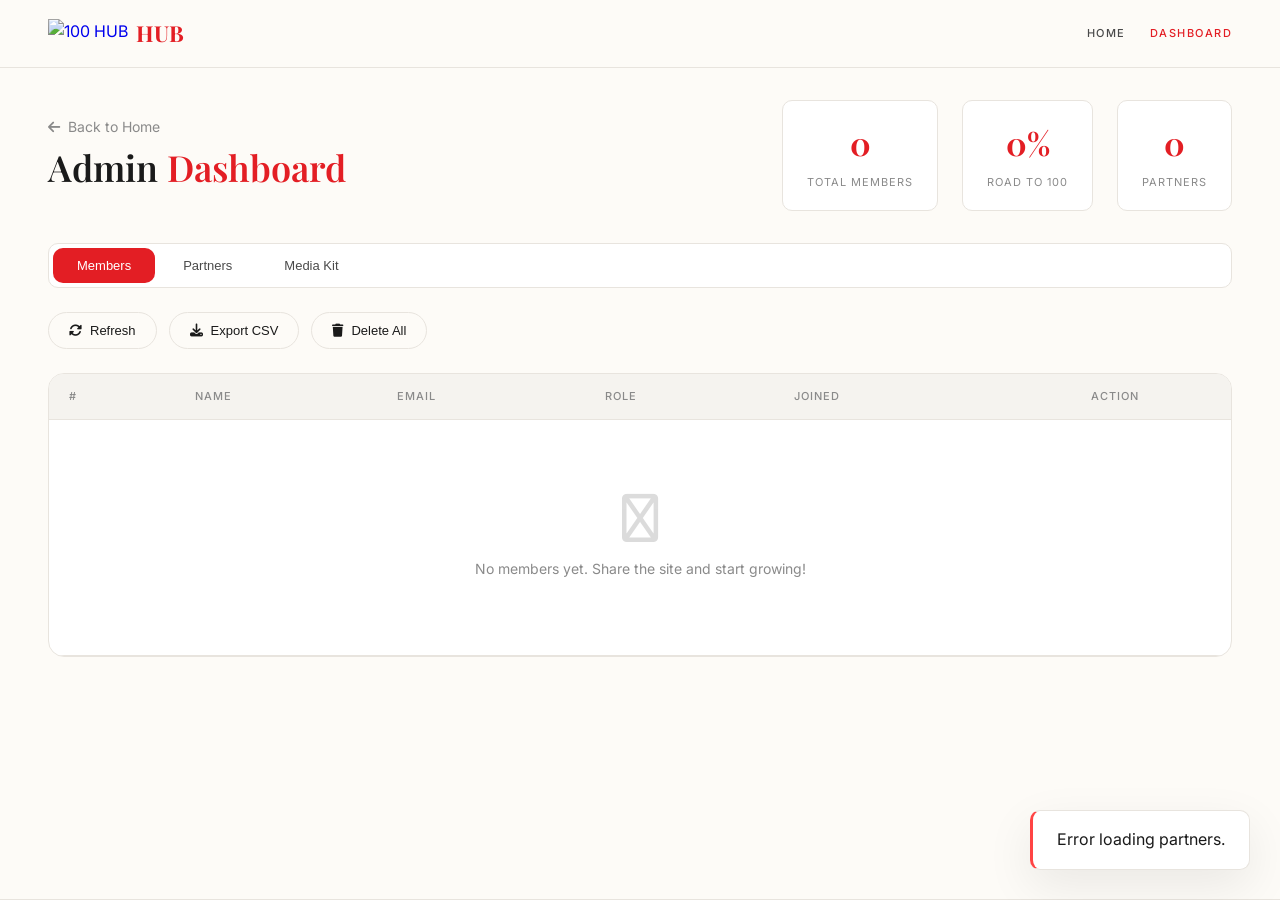
==== commit bce52482: "fix" ====
--- a/dashboard.html
+++ b/dashboard.html
@@ -10,13 +10,11 @@
     <link rel="stylesheet" href="https://cdnjs.cloudflare.com/ajax/libs/font-awesome/6.5.1/css/all.min.css" />
     <link rel="stylesheet" href="style.css" />
     <style>
-        /* Dashboard specific styles */
         .dashboard-layout {
             padding-top: 100px;
             min-height: 100vh;
             background: var(--warm-white);
         }
-
         .dashboard-header {
             display: flex;
             justify-content: space-between;
@@ -25,24 +23,18 @@
             gap: 20px;
             margin-bottom: 32px;
         }
-
         .dashboard-title {
             font-family: 'Playfair Display', serif;
             font-size: 36px;
             font-weight: 600;
             color: var(--text-primary);
         }
-
-        .dashboard-title span {
-            color: var(--red);
-        }
-
+        .dashboard-title span { color: var(--red); }
         .dashboard-stats {
             display: flex;
             gap: 24px;
             flex-wrap: wrap;
         }
-
         .stat-card {
             background: var(--white);
             border: 1px solid var(--gray-medium);
@@ -51,7 +43,6 @@
             text-align: center;
             min-width: 100px;
         }
-
         .stat-card .number {
             font-family: 'Playfair Display', serif;
             font-size: 32px;
@@ -59,14 +50,12 @@
             color: var(--red);
             display: block;
         }
-
         .stat-card .label {
             font-size: 11px;
             text-transform: uppercase;
             letter-spacing: 1px;
             color: var(--text-muted);
         }
-
         .dashboard-tabs {
             display: flex;
             gap: 4px;
@@ -77,7 +66,6 @@
             padding: 4px;
             overflow-x: auto;
         }
-
         .dashboard-tabs button {
             padding: 10px 24px;
             border: none;
@@ -90,31 +78,21 @@
             color: var(--text-secondary);
             white-space: nowrap;
         }
-
         .dashboard-tabs button.active {
             background: var(--red);
             color: var(--white);
         }
-
         .dashboard-tabs button:hover:not(.active) {
             background: var(--gray-light);
         }
-
-        .tab-content {
-            display: none;
-        }
-
-        .tab-content.active {
-            display: block;
-        }
-
+        .tab-content { display: none; }
+        .tab-content.active { display: block; }
         .dashboard-actions {
             display: flex;
             gap: 12px;
             flex-wrap: wrap;
             margin-bottom: 24px;
         }
-
         .btn-outline {
             padding: 10px 20px;
             background: transparent;
@@ -130,17 +108,14 @@
             gap: 8px;
             text-decoration: none;
         }
-
         .btn-outline:hover {
             border-color: var(--red);
             color: var(--red);
         }
-
         .btn-outline.danger:hover {
             border-color: #ff4444;
             color: #ff4444;
         }
-
         .table-wrap {
             background: var(--white);
             border: 1px solid var(--gray-medium);
@@ -148,19 +123,16 @@
             overflow: hidden;
             overflow-x: auto;
         }
-
         table {
             width: 100%;
             border-collapse: collapse;
             font-size: 14px;
             min-width: 600px;
         }
-
         thead {
             background: var(--gray-light);
             border-bottom: 1px solid var(--gray-medium);
         }
-
         th {
             text-align: left;
             padding: 14px 20px;
@@ -170,17 +142,12 @@
             color: var(--text-muted);
             font-weight: 500;
         }
-
         td {
             padding: 14px 20px;
             border-bottom: 1px solid var(--gray-medium);
             color: var(--text-secondary);
         }
-
-        tr:hover td {
-            background: var(--gray-light);
-        }
-
+        tr:hover td { background: var(--gray-light); }
         .member-role {
             display: inline-block;
             padding: 2px 12px;
@@ -190,7 +157,6 @@
             background: rgba(227, 30, 36, 0.08);
             color: var(--red);
         }
-
         .delete-btn {
             background: none;
             border: none;
@@ -200,32 +166,26 @@
             padding: 4px 8px;
             border-radius: 4px;
         }
-
         .delete-btn:hover {
             color: #ff4444;
             background: rgba(255, 68, 68, 0.08);
         }
-
         .empty-state {
             text-align: center;
             padding: 60px 20px;
             color: var(--text-muted);
         }
-
         .empty-state i {
             font-size: 48px;
             margin-bottom: 16px;
             opacity: 0.3;
         }
-
-        /* Partner Grid */
         .partner-grid {
             display: grid;
             grid-template-columns: repeat(auto-fill, minmax(150px, 1fr));
             gap: 16px;
             margin-bottom: 24px;
         }
-
         .partner-card {
             background: var(--white);
             border: 1px solid var(--gray-medium);
@@ -234,19 +194,16 @@
             text-align: center;
             position: relative;
         }
-
         .partner-card img {
             max-height: 50px;
             max-width: 100%;
             object-fit: contain;
         }
-
         .partner-card .partner-name {
             font-size: 12px;
             color: var(--text-muted);
             margin-top: 8px;
         }
-
         .partner-card .remove-partner {
             position: absolute;
             top: 8px;
@@ -258,11 +215,7 @@
             font-size: 14px;
             transition: var(--transition-fast);
         }
-
-        .partner-card .remove-partner:hover {
-            color: #ff4444;
-        }
-
+        .partner-card .remove-partner:hover { color: #ff4444; }
         .add-partner-form {
             display: flex;
             gap: 12px;
@@ -273,7 +226,6 @@
             border: 1px solid var(--gray-medium);
             border-radius: var(--radius-sm);
         }
-
         .add-partner-form input {
             flex: 1;
             padding: 10px 16px;
@@ -282,14 +234,66 @@
             font-size: 14px;
             min-width: 150px;
         }
-
         .add-partner-form input:focus {
             outline: none;
             border-color: var(--red);
         }
-
-        .add-partner-form .btn-primary {
-            padding: 10px 24px;
+        .add-partner-form .btn-primary { padding: 10px 24px; }
+
+        /* Media Kit Upload */
+        .mediakit-upload {
+            background: var(--white);
+            border: 1px solid var(--gray-medium);
+            border-radius: var(--radius-sm);
+            padding: 24px;
+        }
+        .mediakit-upload .current-file {
+            display: flex;
+            align-items: center;
+            gap: 16px;
+            padding: 12px 16px;
+            background: var(--gray-light);
+            border-radius: var(--radius-sm);
+            margin-bottom: 16px;
+        }
+        .mediakit-upload .current-file .file-name {
+            font-weight: 500;
+            color: var(--text-primary);
+        }
+        .mediakit-upload .current-file .file-status {
+            font-size: 12px;
+            color: var(--text-muted);
+        }
+        .mediakit-upload .upload-form {
+            display: flex;
+            gap: 12px;
+            flex-wrap: wrap;
+            align-items: center;
+        }
+        .mediakit-upload .upload-form input[type="file"] {
+            flex: 1;
+            padding: 10px;
+            border: 1px solid var(--gray-medium);
+            border-radius: var(--radius-sm);
+            min-width: 200px;
+        }
+        .mediakit-upload .upload-progress {
+            display: none;
+            margin-top: 12px;
+            padding: 10px 16px;
+            background: var(--gray-light);
+            border-radius: var(--radius-sm);
+        }
+        .mediakit-upload .upload-progress .loader-small {
+            display: inline-block;
+            width: 20px;
+            height: 20px;
+            border: 2px solid var(--gray-medium);
+            border-top: 2px solid var(--red);
+            border-radius: 50%;
+            animation: spin 0.8s linear infinite;
+            vertical-align: middle;
+            margin-right: 12px;
         }
 
         .toast {
@@ -307,15 +311,9 @@
             transition: var(--transition);
             z-index: 999;
         }
-
-        .toast.show {
-            transform: translateY(0);
-            opacity: 1;
-        }
-
+        .toast.show { transform: translateY(0); opacity: 1; }
         .toast.success { border-left: 3px solid #4caf50; }
         .toast.error { border-left: 3px solid #ff4444; }
-
         .back-link {
             color: var(--text-muted);
             text-decoration: none;
@@ -325,41 +323,26 @@
             align-items: center;
             gap: 8px;
         }
-
-        .back-link:hover {
-            color: var(--text-primary);
-        }
+        .back-link:hover { color: var(--text-primary); }
 
         @media (max-width: 768px) {
             .dashboard-header {
                 flex-direction: column;
                 align-items: flex-start;
             }
-            .dashboard-stats {
-                width: 100%;
-            }
-            .stat-card {
-                flex: 1;
-                min-width: 80px;
-            }
-            .dashboard-title {
-                font-size: 28px;
-            }
-            .add-partner-form {
-                flex-direction: column;
-            }
-            .add-partner-form input {
-                width: 100%;
-            }
-            .partner-grid {
-                grid-template-columns: repeat(auto-fill, minmax(120px, 1fr));
-            }
+            .dashboard-stats { width: 100%; }
+            .stat-card { flex: 1; min-width: 80px; }
+            .dashboard-title { font-size: 28px; }
+            .add-partner-form { flex-direction: column; }
+            .add-partner-form input { width: 100%; }
+            .partner-grid { grid-template-columns: repeat(auto-fill, minmax(120px, 1fr)); }
+            .mediakit-upload .upload-form { flex-direction: column; }
+            .mediakit-upload .upload-form input[type="file"] { width: 100%; }
         }
     </style>
 </head>
 <body>
 
-    <!-- ==================== NAVIGATION ==================== -->
     <nav class="navbar">
         <div class="container">
             <div class="nav-inner">
@@ -375,7 +358,6 @@
         </div>
     </nav>
 
-    <!-- ==================== DASHBOARD ==================== -->
     <section class="dashboard-layout">
         <div class="container">
             <div class="dashboard-header">
@@ -399,10 +381,10 @@
                 </div>
             </div>
 
-            <!-- Tabs -->
             <div class="dashboard-tabs">
                 <button class="active" data-tab="members">Members</button>
                 <button data-tab="partners">Partners</button>
+                <button data-tab="mediakit">Media Kit</button>
             </div>
 
             <!-- Tab: Members -->
@@ -418,7 +400,6 @@
                         <i class="fa-solid fa-trash"></i> Delete All
                     </button>
                 </div>
-
                 <div class="table-wrap">
                     <table>
                         <thead>
@@ -452,15 +433,16 @@
                         <i class="fa-solid fa-rotate"></i> Refresh
                     </button>
                 </div>
-
                 <div class="partner-grid" id="partnerGrid">
-                    <!-- Partners loaded here -->
-                </div>
-
+                    <div class="empty-state" style="grid-column:1/-1;">
+                        <i class="fa-regular fa-image"></i>
+                        <p>Loading partners...</p>
+                    </div>
+                </div>
                 <h3 style="font-family:'Playfair Display',serif; font-size:20px; margin-top:30px; margin-bottom:16px;">Add New Partner</h3>
                 <div class="add-partner-form">
-                    <input type="text" id="partnerName" placeholder="Partner Name (e.g., Adidas)" />
-                    <input type="text" id="partnerUrl" placeholder="Logo URL (e.g., /images/adidas.png)" />
+                    <input type="text" id="partnerName" placeholder="Partner Name" />
+                    <input type="text" id="partnerUrl" placeholder="Logo URL (e.g., /images/partner.png)" />
                     <button class="btn-primary" onclick="addPartner()">
                         <i class="fa-regular fa-plus"></i> Add Partner
                     </button>
@@ -469,28 +451,56 @@
                     💡 Upload logo images to the website folder first, then enter the file path (e.g., /images/partner.png)
                 </p>
             </div>
+
+            <!-- Tab: Media Kit -->
+            <div class="tab-content" id="tab-mediakit">
+                <h3 style="font-family:'Playfair Display',serif; font-size:20px; margin-bottom:16px;">Media Kit</h3>
+                <p style="color:var(--text-secondary); margin-bottom:20px;">Upload a PDF file that will be downloaded when users click "Request Media Kit" on the website.</p>
+                
+                <div class="mediakit-upload">
+                    <div class="current-file">
+                        <i class="fa-regular fa-file-pdf" style="font-size:24px; color:var(--red);"></i>
+                        <div>
+                            <div class="file-name">Current Media Kit</div>
+                            <div class="file-status" id="mediaKitStatus">Checking...</div>
+                        </div>
+                        <button class="btn-outline" onclick="checkMediaKit()" style="margin-left:auto;">
+                            <i class="fa-solid fa-rotate"></i> Check
+                        </button>
+                    </div>
+
+                    <form id="mediaKitForm" class="upload-form">
+                        <input type="file" id="mediaKitFile" accept=".pdf" required />
+                        <button type="submit" class="btn-primary">
+                            <i class="fa-regular fa-upload"></i> Upload PDF
+                        </button>
+                    </form>
+                    <div class="upload-progress" id="mediaKitProgress">
+                        <span class="loader-small"></span>
+                        <span style="color:var(--text-secondary);">Uploading...</span>
+                    </div>
+                </div>
+                <p style="font-size:12px; color:var(--text-muted); margin-top:12px;">
+                    💡 PDF will be available at: <strong>/media-kit.pdf</strong> on your website.
+                </p>
+            </div>
         </div>
     </section>
 
-    <!-- ==================== TOAST ==================== -->
     <div class="toast" id="toast"></div>
 
-    <!-- ==================== JAVASCRIPT ==================== -->
     <script>
         const API_BASE = '/.netlify/functions';
 
-        // ==========================================
-        // TABS
-        // ==========================================
+        // Tabs
         document.querySelectorAll('.dashboard-tabs button').forEach(btn => {
             btn.addEventListener('click', function() {
                 document.querySelectorAll('.dashboard-tabs button').forEach(b => b.classList.remove('active'));
                 this.classList.add('active');
                 document.querySelectorAll('.tab-content').forEach(t => t.classList.remove('active'));
                 document.getElementById('tab-' + this.dataset.tab).classList.add('active');
-                if (this.dataset.tab === 'partners') {
-                    loadPartners();
-                }
+                if (this.dataset.tab === 'partners') loadPartners();
+                if (this.dataset.tab === 'mediakit') checkMediaKit();
             });
         });
 
@@ -500,10 +510,8 @@
         async function fetchMembers() {
             try {
                 const response = await fetch(`${API_BASE}/members`);
-                const data = await response.json();
-                return data;
+                return await response.json();
             } catch (error) {
-                console.error('Error fetching members:', error);
                 return { members: [], count: 0 };
             }
         }
@@ -511,11 +519,9 @@
         async function renderMembers() {
             const tbody = document.getElementById('membersTableBody');
             const data = await fetchMembers();
-
             document.getElementById('totalMembers').textContent = data.count || 0;
             const progress = Math.round(((data.count || 0) / 100) * 100);
             document.getElementById('roadProgress').textContent = progress + '%';
-
             if (!data.members || data.members.length === 0) {
                 tbody.innerHTML = `
                     <tr>
@@ -529,7 +535,6 @@
                 `;
                 return;
             }
-
             tbody.innerHTML = data.members.map((member, index) => `
                 <tr>
                     <td>${index + 1}</td>
@@ -538,16 +543,14 @@
                     <td><span class="member-role">${member.role}</span></td>
                     <td>${member.timestamp ? new Date(member.timestamp).toLocaleDateString() : 'N/A'}</td>
                     <td style="text-align:center;">
-                        <button class="delete-btn" onclick="deleteMember('${member.id}')" title="Delete member">
-                            <i class="fa-regular fa-trash-can"></i>
-                        </button>
+                        <button class="delete-btn" onclick="deleteMember('${member.id}')"><i class="fa-regular fa-trash-can"></i></button>
                     </td>
                 </tr>
             `).join('');
         }
 
         async function deleteMember(id) {
-            if (!confirm('Are you sure you want to delete this member?')) return;
+            if (!confirm('Delete this member?')) return;
             try {
                 const response = await fetch(`${API_BASE}/delete-member`, {
                     method: 'POST',
@@ -555,20 +558,13 @@
                     body: JSON.stringify({ id })
                 });
                 const result = await response.json();
-                if (result.success) {
-                    showToast('Member deleted successfully.', 'success');
-                    renderMembers();
-                } else {
-                    showToast('Failed to delete member.', 'error');
-                }
-            } catch (error) {
-                showToast('Error deleting member.', 'error');
-            }
+                if (result.success) { showToast('Member deleted.', 'success'); renderMembers(); }
+                else showToast('Failed to delete.', 'error');
+            } catch (error) { showToast('Error deleting.', 'error'); }
         }
 
         async function confirmDeleteAll() {
-            if (!confirm('⚠️ Are you sure you want to delete ALL members? This cannot be undone.')) return;
-            if (!confirm('Really? All member data will be permanently removed.')) return;
+            if (!confirm('Delete ALL members?')) return;
             try {
                 const response = await fetch(`${API_BASE}/delete-member`, {
                     method: 'POST',
@@ -576,30 +572,18 @@
                     body: JSON.stringify({ deleteAll: true })
                 });
                 const result = await response.json();
-                if (result.success) {
-                    showToast('All members deleted.', 'success');
-                    renderMembers();
-                } else {
-                    showToast('Failed to delete members.', 'error');
-                }
-            } catch (error) {
-                showToast('Error deleting members.', 'error');
-            }
+                if (result.success) { showToast('All members deleted.', 'success'); renderMembers(); }
+                else showToast('Failed.', 'error');
+            } catch (error) { showToast('Error.', 'error'); }
         }
 
         async function exportCSV() {
             try {
                 const data = await fetchMembers();
-                if (!data.members || data.members.length === 0) {
-                    showToast('No members to export.', 'error');
-                    return;
-                }
+                if (!data.members || data.members.length === 0) { showToast('No members to export.', 'error'); return; }
                 const headers = ['Name', 'Email', 'Role', 'Message', 'Joined'];
                 const rows = data.members.map(m => [
-                    `"${m.name}"`,
-                    `"${m.email}"`,
-                    `"${m.role}"`,
-                    `"${m.message || ''}"`,
+                    `"${m.name}"`, `"${m.email}"`, `"${m.role}"`, `"${m.message || ''}"`,
                     `"${m.timestamp ? new Date(m.timestamp).toLocaleString() : ''}"`
                 ]);
                 const csv = [headers.join(','), ...rows.map(r => r.join(','))].join('\n');
@@ -610,16 +594,11 @@
                 a.download = `100HUB_Members_${new Date().toISOString().slice(0,10)}.csv`;
                 a.click();
                 URL.revokeObjectURL(url);
-                showToast('CSV exported successfully!', 'success');
-            } catch (error) {
-                showToast('Error exporting CSV.', 'error');
-            }
-        }
-
-        function refreshMembers() {
-            renderMembers();
-            showToast('Refreshed!', 'success');
-        }
+                showToast('CSV exported!', 'success');
+            } catch (error) { showToast('Error exporting.', 'error'); }
+        }
+
+        function refreshMembers() { renderMembers(); showToast('Refreshed!', 'success'); }
 
         // ==========================================
         // PARTNERS
@@ -629,47 +608,31 @@
                 const response = await fetch(`${API_BASE}/partners`);
                 const data = await response.json();
                 const grid = document.getElementById('partnerGrid');
-
                 if (!data.logos || data.logos.length === 0) {
                     grid.innerHTML = `
                         <div class="empty-state" style="grid-column:1/-1;">
                             <i class="fa-regular fa-image"></i>
                             <p>No partners added yet.</p>
-                            <p style="font-size:12px;">Use the form below to add partner logos.</p>
                         </div>
                     `;
                     document.getElementById('totalPartners').textContent = '0';
                     return;
                 }
-
                 document.getElementById('totalPartners').textContent = data.logos.length;
-
                 grid.innerHTML = data.logos.map(logo => `
                     <div class="partner-card">
                         <img src="${logo.url}" alt="${logo.name}" onerror="this.style.display='none'" />
                         <div class="partner-name">${logo.name}</div>
-                        <button class="remove-partner" onclick="deletePartner('${logo.id}')" title="Remove partner">
-                            <i class="fa-regular fa-trash-can"></i>
-                        </button>
+                        <button class="remove-partner" onclick="deletePartner('${logo.id}')"><i class="fa-regular fa-trash-can"></i></button>
                     </div>
                 `).join('');
-            } catch (error) {
-                console.error('Error loading partners:', error);
-                showToast('Error loading partners.', 'error');
-            }
+            } catch (error) { showToast('Error loading partners.', 'error'); }
         }
 
         async function addPartner() {
-            const nameInput = document.getElementById('partnerName');
-            const urlInput = document.getElementById('partnerUrl');
-            const name = nameInput.value.trim();
-            const url = urlInput.value.trim();
-
-            if (!name || !url) {
-                showToast('Please enter both name and URL.', 'error');
-                return;
-            }
-
+            const name = document.getElementById('partnerName').value.trim();
+            const url = document.getElementById('partnerUrl').value.trim();
+            if (!name || !url) { showToast('Please enter both name and URL.', 'error'); return; }
             try {
                 const response = await fetch(`${API_BASE}/partners`, {
                     method: 'POST',
@@ -677,21 +640,16 @@
                     body: JSON.stringify({ name, url })
                 });
                 const result = await response.json();
-                if (result.success) {
-                    showToast('Partner added successfully!', 'success');
-                    nameInput.value = '';
-                    urlInput.value = '';
+                if (result.success) { showToast('Partner added!', 'success');
+                    document.getElementById('partnerName').value = '';
+                    document.getElementById('partnerUrl').value = '';
                     loadPartners();
-                } else {
-                    showToast('Failed to add partner.', 'error');
-                }
-            } catch (error) {
-                showToast('Error adding partner.', 'error');
-            }
+                } else showToast('Failed to add.', 'error');
+            } catch (error) { showToast('Error adding.', 'error'); }
         }
 
         async function deletePartner(id) {
-            if (!confirm('Remove this partner logo?')) return;
+            if (!confirm('Remove this partner?')) return;
             try {
                 const response = await fetch(`${API_BASE}/partners`, {
                     method: 'DELETE',
@@ -699,16 +657,78 @@
                     body: JSON.stringify({ id })
                 });
                 const result = await response.json();
-                if (result.success) {
-                    showToast('Partner removed.', 'success');
-                    loadPartners();
+                if (result.success) { showToast('Partner removed.', 'success'); loadPartners(); }
+                else showToast('Failed to remove.', 'error');
+            } catch (error) { showToast('Error removing.', 'error'); }
+        }
+
+        // ==========================================
+        // MEDIA KIT
+        // ==========================================
+        async function checkMediaKit() {
+            const status = document.getElementById('mediaKitStatus');
+            try {
+                const response = await fetch('/media-kit.pdf', { method: 'HEAD' });
+                if (response.ok) {
+                    const fileSize = response.headers.get('Content-Length');
+                    const sizeMB = fileSize ? (parseInt(fileSize) / 1024 / 1024).toFixed(2) : 'unknown';
+                    status.innerHTML = `<span style="color:#4caf50;">✅ PDF available (${sizeMB} MB)</span>`;
                 } else {
-                    showToast('Failed to remove partner.', 'error');
+                    status.innerHTML = `<span style="color:#ff9800;">⚠️ No Media Kit uploaded yet</span>`;
                 }
             } catch (error) {
-                showToast('Error removing partner.', 'error');
+                status.innerHTML = `<span style="color:#ff4444;">❌ Could not check</span>`;
             }
         }
+
+        document.getElementById('mediaKitForm').addEventListener('submit', function(e) {
+            e.preventDefault();
+            
+            const fileInput = document.getElementById('mediaKitFile');
+            const file = fileInput.files[0];
+            
+            if (!file) {
+                showToast('Please select a PDF file.', 'error');
+                return;
+            }
+            
+            if (file.type !== 'application/pdf') {
+                showToast('Please upload a PDF file.', 'error');
+                return;
+            }
+            
+            if (file.size > 10 * 1024 * 1024) {
+                showToast('File size must be under 10MB.', 'error');
+                return;
+            }
+            
+            const progress = document.getElementById('mediaKitProgress');
+            progress.style.display = 'block';
+            
+            const formData = new FormData();
+            formData.append('file', file);
+            
+            fetch('/.netlify/functions/upload-media-kit', {
+                method: 'POST',
+                body: formData
+            })
+            .then(response => response.json())
+            .then(result => {
+                progress.style.display = 'none';
+                if (result.success) {
+                    showToast('Media Kit uploaded successfully!', 'success');
+                    checkMediaKit();
+                    fileInput.value = '';
+                } else {
+                    showToast(result.error || 'Failed to upload.', 'error');
+                }
+            })
+            .catch(error => {
+                progress.style.display = 'none';
+                showToast('Error uploading.', 'error');
+                console.error('Upload error:', error);
+            });
+        });
 
         // ==========================================
         // TOAST
@@ -719,9 +739,7 @@
             toast.className = `toast ${type}`;
             toast.classList.add('show');
             clearTimeout(toast._timeout);
-            toast._timeout = setTimeout(() => {
-                toast.classList.remove('show');
-            }, 3000);
+            toast._timeout = setTimeout(() => toast.classList.remove('show'), 3000);
         }
 
         // ==========================================
@@ -730,10 +748,8 @@
         document.addEventListener('DOMContentLoaded', function() {
             renderMembers();
             loadPartners();
+            checkMediaKit();
         });
-
-        console.log('📊 100 HUB Dashboard loaded.');
     </script>
-
 </body>
 </html>
--- a/style.css
+++ b/style.css
@@ -6,7 +6,7 @@
 :root {
     --red: #E31E24;
     --red-dark: #C41A1F;
-    --red-glow: rgba(227, 30, 36, 0.1);
+    --red-glow: rgba(227, 30, 36, 0.08);
     --white: #FFFFFF;
     --warm-white: #FDFBF7;
     --gray-light: #F5F3EF;
@@ -15,10 +15,10 @@
     --text-primary: #1A1A1A;
     --text-secondary: #4A4A4A;
     --text-muted: #8A8A8A;
-    --shadow-sm: 0 4px 20px rgba(0, 0, 0, 0.03);
-    --shadow-md: 0 8px 40px rgba(0, 0, 0, 0.05);
-    --shadow-lg: 0 16px 56px rgba(0, 0, 0, 0.08);
-    --shadow-red: 0 4px 28px rgba(227, 30, 36, 0.12);
+    --shadow-sm: 0 4px 16px rgba(0, 0, 0, 0.03);
+    --shadow-md: 0 8px 32px rgba(0, 0, 0, 0.05);
+    --shadow-lg: 0 16px 48px rgba(0, 0, 0, 0.08);
+    --shadow-red: 0 4px 24px rgba(227, 30, 36, 0.12);
     --radius: 16px;
     --radius-sm: 10px;
     --transition: all 0.6s cubic-bezier(0.25, 0.46, 0.45, 0.94);
@@ -935,21 +935,11 @@
     max-height: 50px;
     max-width: 120px;
     object-fit: contain;
-    filter: grayscale(0%);
-    transition: filter 0.3s ease;
-}
-
-.partner-logo-item:hover img {
-    filter: grayscale(0%);
 }
 
 @keyframes scrollPartnerLogos {
-    0% {
-        transform: translateX(0);
-    }
-    100% {
-        transform: translateX(-50%);
-    }
+    0% { transform: translateX(0); }
+    100% { transform: translateX(-50%); }
 }
 
 /* ==========================================
@@ -1350,7 +1340,7 @@
    PRINT
    ========================================== */
 @media print {
-    .navbar, .nav-toggle, .hero-scroll, .post-modal, #postIdTool, .post-id-toast {
+    .navbar, .nav-toggle, .hero-scroll, .post-modal, #postIdTool {
         display: none !important;
     }
     body {
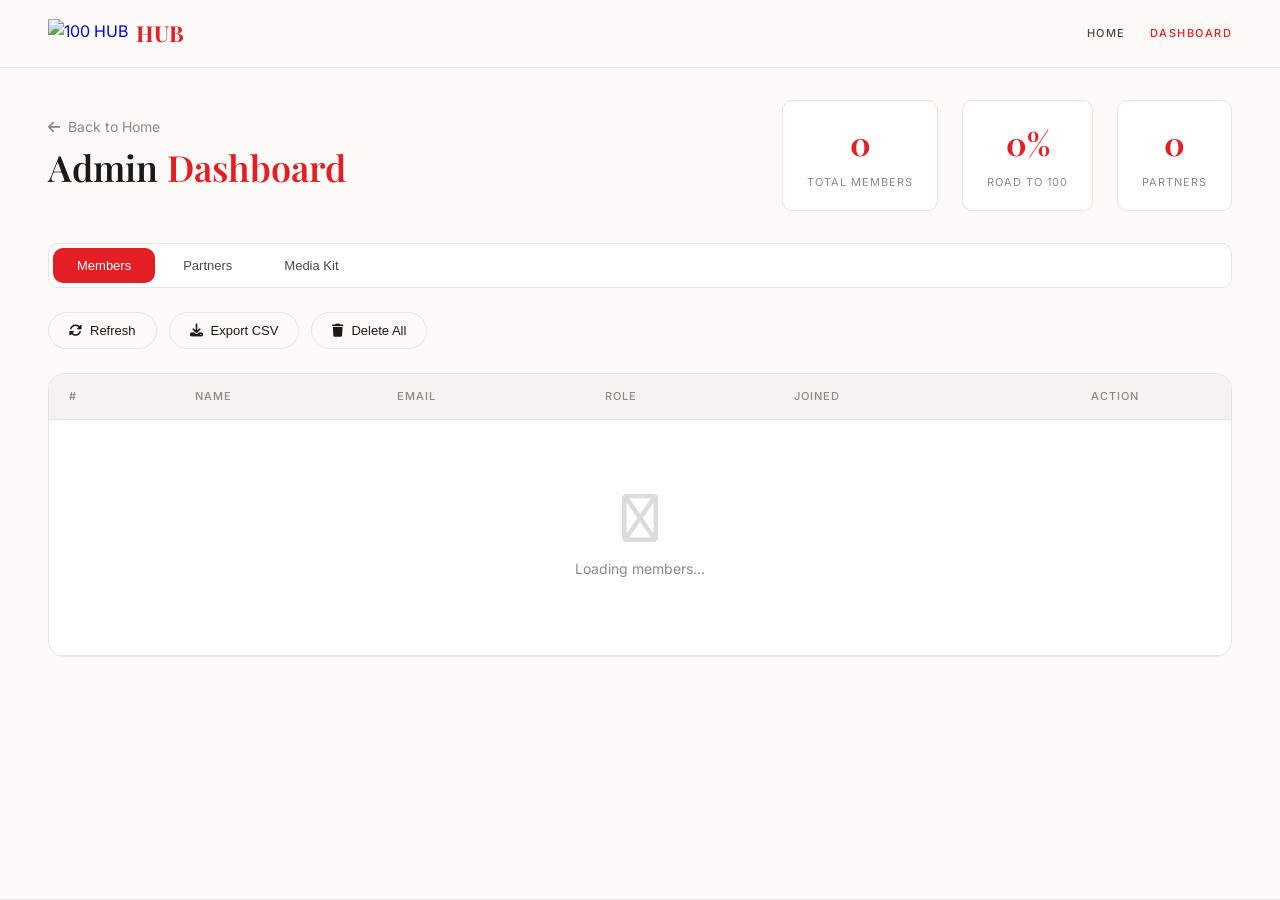
==== commit 8587676c: "Switched to Google Apps Script API for all data" ====
--- a/dashboard.html
+++ b/dashboard.html
@@ -432,30 +432,35 @@
                     <button class="btn-outline" onclick="loadPartners()">
                         <i class="fa-solid fa-rotate"></i> Refresh
                     </button>
-                </div>
+                    <button class="btn-outline" onclick="clearAllPartners()">
+                        <i class="fa-solid fa-trash"></i> Clear All
+                    </button>
+                </div>
+
                 <div class="partner-grid" id="partnerGrid">
                     <div class="empty-state" style="grid-column:1/-1;">
                         <i class="fa-regular fa-image"></i>
                         <p>Loading partners...</p>
                     </div>
                 </div>
+
                 <h3 style="font-family:'Playfair Display',serif; font-size:20px; margin-top:30px; margin-bottom:16px;">Add New Partner</h3>
                 <div class="add-partner-form">
-                    <input type="text" id="partnerName" placeholder="Partner Name" />
-                    <input type="text" id="partnerUrl" placeholder="Logo URL (e.g., /images/partner.png)" />
+                    <input type="text" id="partnerName" placeholder="Partner Name (e.g., Adidas)" />
+                    <input type="url" id="partnerUrl" placeholder="Logo URL (Cloudinary or image URL)" />
                     <button class="btn-primary" onclick="addPartner()">
                         <i class="fa-regular fa-plus"></i> Add Partner
                     </button>
                 </div>
                 <p style="font-size:12px; color:var(--text-muted); margin-top:8px;">
-                    💡 Upload logo images to the website folder first, then enter the file path (e.g., /images/partner.png)
+                    💡 Upload images to Cloudinary, then copy the image URL and paste it here.
                 </p>
             </div>
 
             <!-- Tab: Media Kit -->
             <div class="tab-content" id="tab-mediakit">
                 <h3 style="font-family:'Playfair Display',serif; font-size:20px; margin-bottom:16px;">Media Kit</h3>
-                <p style="color:var(--text-secondary); margin-bottom:20px;">Upload a PDF file that will be downloaded when users click "Request Media Kit" on the website.</p>
+                <p style="color:var(--text-secondary); margin-bottom:20px;">Upload your Media Kit PDF to Cloudinary or Google Drive, then paste the URL here.</p>
                 
                 <div class="mediakit-upload">
                     <div class="current-file">
@@ -464,24 +469,29 @@
                             <div class="file-name">Current Media Kit</div>
                             <div class="file-status" id="mediaKitStatus">Checking...</div>
                         </div>
-                        <button class="btn-outline" onclick="checkMediaKit()" style="margin-left:auto;">
-                            <i class="fa-solid fa-rotate"></i> Check
-                        </button>
+                        <div style="margin-left:auto; display:flex; gap:8px;">
+                            <button class="btn-outline" onclick="checkMediaKit()">
+                                <i class="fa-solid fa-rotate"></i> Check
+                            </button>
+                            <a id="mediaKitDownloadLink" href="#" target="_blank" style="display:none;" class="btn-primary">
+                                <i class="fa-solid fa-download"></i> Download
+                            </a>
+                        </div>
                     </div>
 
-                    <form id="mediaKitForm" class="upload-form">
-                        <input type="file" id="mediaKitFile" accept=".pdf" required />
+                    <form id="mediaKitForm" class="upload-form" style="margin-top:16px;">
+                        <input type="url" id="mediaKitUrl" placeholder="Paste Media Kit URL (Cloudinary, Google Drive, etc.)" style="flex:1; padding:10px; border:1px solid var(--gray-medium); border-radius:var(--radius-sm); min-width:250px;" required />
                         <button type="submit" class="btn-primary">
-                            <i class="fa-regular fa-upload"></i> Upload PDF
+                            <i class="fa-regular fa-upload"></i> Save URL
                         </button>
                     </form>
-                    <div class="upload-progress" id="mediaKitProgress">
-                        <span class="loader-small"></span>
-                        <span style="color:var(--text-secondary);">Uploading...</span>
+                    <div id="mediaKitProgress" style="display:none; margin-top:12px; padding:10px; background:var(--gray-light); border-radius:var(--radius-sm);">
+                        <span class="loader-small" style="display:inline-block; width:20px; height:20px; border:2px solid var(--gray-medium); border-top:2px solid var(--red); border-radius:50%; animation:spin 0.8s linear infinite; vertical-align:middle; margin-right:12px;"></span>
+                        <span style="color:var(--text-secondary);">Saving...</span>
                     </div>
                 </div>
                 <p style="font-size:12px; color:var(--text-muted); margin-top:12px;">
-                    💡 PDF will be available at: <strong>/media-kit.pdf</strong> on your website.
+                    💡 <strong>How to get a Media Kit URL:</strong> Upload your PDF to Cloudinary, Google Drive, or Dropbox, then copy the share link.
                 </p>
             </div>
         </div>
@@ -601,32 +611,40 @@
         function refreshMembers() { renderMembers(); showToast('Refreshed!', 'success'); }
 
         // ==========================================
-        // PARTNERS
+        // PARTNERS — Cloudinary API
         // ==========================================
         async function loadPartners() {
             try {
-                const response = await fetch(`${API_BASE}/partners`);
+                const response = await fetch('/.netlify/functions/partners');
                 const data = await response.json();
                 const grid = document.getElementById('partnerGrid');
+                
                 if (!data.logos || data.logos.length === 0) {
                     grid.innerHTML = `
                         <div class="empty-state" style="grid-column:1/-1;">
                             <i class="fa-regular fa-image"></i>
                             <p>No partners added yet.</p>
+                            <p style="font-size:12px;">Upload logos to Cloudinary → <strong>partners</strong> folder</p>
                         </div>
                     `;
                     document.getElementById('totalPartners').textContent = '0';
                     return;
                 }
+                
                 document.getElementById('totalPartners').textContent = data.logos.length;
                 grid.innerHTML = data.logos.map(logo => `
                     <div class="partner-card">
                         <img src="${logo.url}" alt="${logo.name}" onerror="this.style.display='none'" />
                         <div class="partner-name">${logo.name}</div>
-                        <button class="remove-partner" onclick="deletePartner('${logo.id}')"><i class="fa-regular fa-trash-can"></i></button>
+                        <div style="font-size:10px; color:var(--text-muted); margin-top:4px; word-break:break-all;">
+                            ${logo.id}
+                        </div>
                     </div>
                 `).join('');
-            } catch (error) { showToast('Error loading partners.', 'error'); }
+            } catch (error) {
+                console.error('Error loading partners:', error);
+                showToast('Error loading partners.', 'error');
+            }
         }
 
         async function addPartner() {
@@ -680,55 +698,24 @@
                 status.innerHTML = `<span style="color:#ff4444;">❌ Could not check</span>`;
             }
         }
-
-        document.getElementById('mediaKitForm').addEventListener('submit', function(e) {
-            e.preventDefault();
-            
-            const fileInput = document.getElementById('mediaKitFile');
-            const file = fileInput.files[0];
-            
-            if (!file) {
-                showToast('Please select a PDF file.', 'error');
-                return;
-            }
-            
-            if (file.type !== 'application/pdf') {
-                showToast('Please upload a PDF file.', 'error');
-                return;
-            }
-            
-            if (file.size > 10 * 1024 * 1024) {
-                showToast('File size must be under 10MB.', 'error');
-                return;
-            }
-            
-            const progress = document.getElementById('mediaKitProgress');
-            progress.style.display = 'block';
-            
-            const formData = new FormData();
-            formData.append('file', file);
-            
-            fetch('/.netlify/functions/upload-media-kit', {
-                method: 'POST',
-                body: formData
-            })
-            .then(response => response.json())
-            .then(result => {
-                progress.style.display = 'none';
-                if (result.success) {
-                    showToast('Media Kit uploaded successfully!', 'success');
-                    checkMediaKit();
-                    fileInput.value = '';
-                } else {
-                    showToast(result.error || 'Failed to upload.', 'error');
-                }
-            })
-            .catch(error => {
-                progress.style.display = 'none';
-                showToast('Error uploading.', 'error');
-                console.error('Upload error:', error);
+            document.getElementById('mediaKitBtn').addEventListener('click', function(e) {
+                e.preventDefault();
+                
+                // Fetch the media kit URL from the backend
+                fetch('/.netlify/functions/upload-media-kit')
+                    .then(response => response.json())
+                    .then(data => {
+                        if (data.url) {
+                            // Open the URL in a new tab (will download PDF)
+                            window.open(data.url, '_blank');
+                        } else {
+                            alert('📄 Media Kit coming soon. Please check back later.');
+                        }
+                    })
+                    .catch(() => {
+                        alert('📄 Media Kit coming soon. Please check back later.');
+                    });
             });
-        });
 
         // ==========================================
         // TOAST
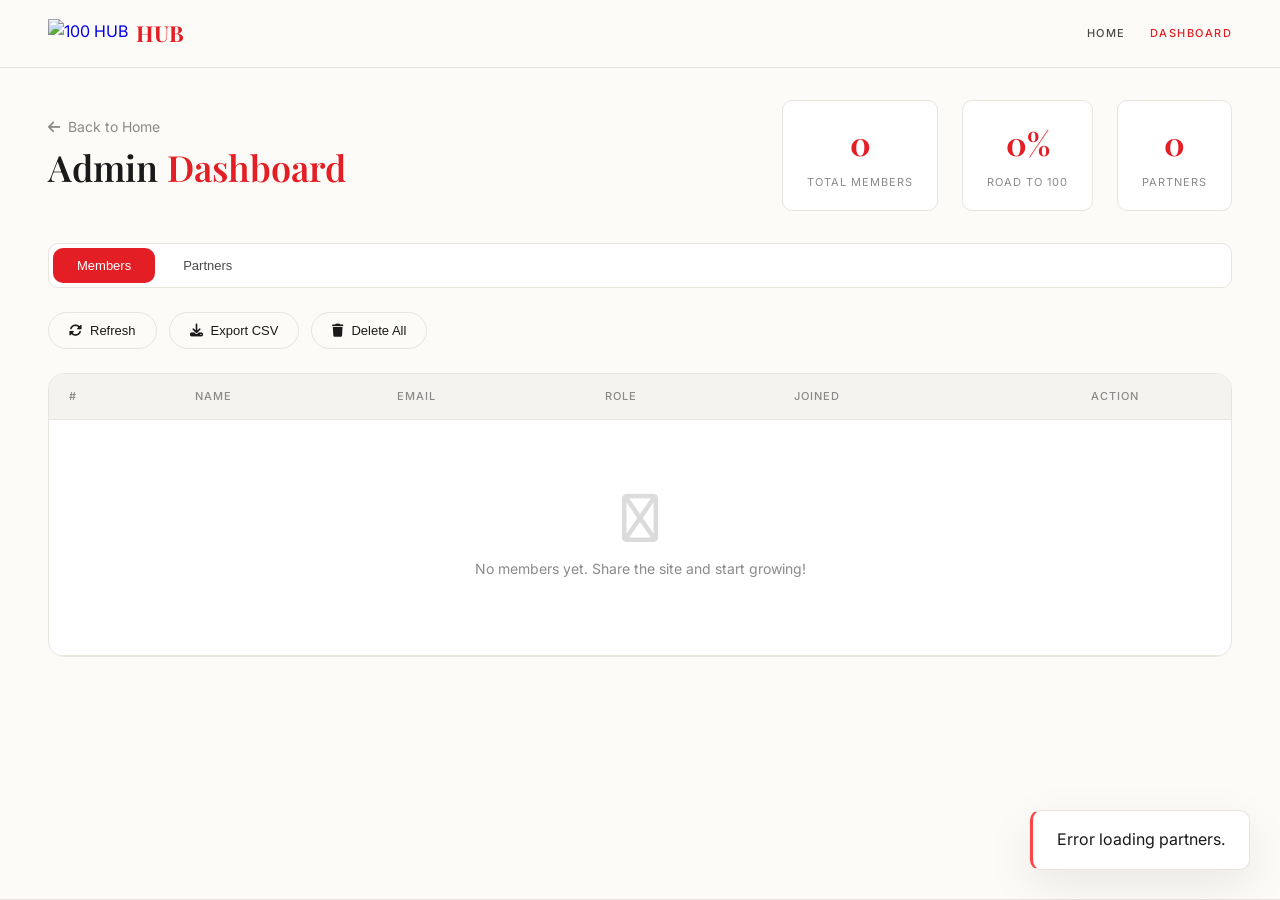
==== commit 92500177: "Removed upload-media-kit.js — media kit now served from Assets folder" ====
--- a/dashboard.html
+++ b/dashboard.html
@@ -240,62 +240,6 @@
         }
         .add-partner-form .btn-primary { padding: 10px 24px; }
 
-        /* Media Kit Upload */
-        .mediakit-upload {
-            background: var(--white);
-            border: 1px solid var(--gray-medium);
-            border-radius: var(--radius-sm);
-            padding: 24px;
-        }
-        .mediakit-upload .current-file {
-            display: flex;
-            align-items: center;
-            gap: 16px;
-            padding: 12px 16px;
-            background: var(--gray-light);
-            border-radius: var(--radius-sm);
-            margin-bottom: 16px;
-        }
-        .mediakit-upload .current-file .file-name {
-            font-weight: 500;
-            color: var(--text-primary);
-        }
-        .mediakit-upload .current-file .file-status {
-            font-size: 12px;
-            color: var(--text-muted);
-        }
-        .mediakit-upload .upload-form {
-            display: flex;
-            gap: 12px;
-            flex-wrap: wrap;
-            align-items: center;
-        }
-        .mediakit-upload .upload-form input[type="file"] {
-            flex: 1;
-            padding: 10px;
-            border: 1px solid var(--gray-medium);
-            border-radius: var(--radius-sm);
-            min-width: 200px;
-        }
-        .mediakit-upload .upload-progress {
-            display: none;
-            margin-top: 12px;
-            padding: 10px 16px;
-            background: var(--gray-light);
-            border-radius: var(--radius-sm);
-        }
-        .mediakit-upload .upload-progress .loader-small {
-            display: inline-block;
-            width: 20px;
-            height: 20px;
-            border: 2px solid var(--gray-medium);
-            border-top: 2px solid var(--red);
-            border-radius: 50%;
-            animation: spin 0.8s linear infinite;
-            vertical-align: middle;
-            margin-right: 12px;
-        }
-
         .toast {
             position: fixed;
             bottom: 30px;
@@ -336,8 +280,6 @@
             .add-partner-form { flex-direction: column; }
             .add-partner-form input { width: 100%; }
             .partner-grid { grid-template-columns: repeat(auto-fill, minmax(120px, 1fr)); }
-            .mediakit-upload .upload-form { flex-direction: column; }
-            .mediakit-upload .upload-form input[type="file"] { width: 100%; }
         }
     </style>
 </head>
@@ -384,7 +326,6 @@
             <div class="dashboard-tabs">
                 <button class="active" data-tab="members">Members</button>
                 <button data-tab="partners">Partners</button>
-                <button data-tab="mediakit">Media Kit</button>
             </div>
 
             <!-- Tab: Members -->
@@ -456,44 +397,6 @@
                     💡 Upload images to Cloudinary, then copy the image URL and paste it here.
                 </p>
             </div>
-
-            <!-- Tab: Media Kit -->
-            <div class="tab-content" id="tab-mediakit">
-                <h3 style="font-family:'Playfair Display',serif; font-size:20px; margin-bottom:16px;">Media Kit</h3>
-                <p style="color:var(--text-secondary); margin-bottom:20px;">Upload your Media Kit PDF to Cloudinary or Google Drive, then paste the URL here.</p>
-                
-                <div class="mediakit-upload">
-                    <div class="current-file">
-                        <i class="fa-regular fa-file-pdf" style="font-size:24px; color:var(--red);"></i>
-                        <div>
-                            <div class="file-name">Current Media Kit</div>
-                            <div class="file-status" id="mediaKitStatus">Checking...</div>
-                        </div>
-                        <div style="margin-left:auto; display:flex; gap:8px;">
-                            <button class="btn-outline" onclick="checkMediaKit()">
-                                <i class="fa-solid fa-rotate"></i> Check
-                            </button>
-                            <a id="mediaKitDownloadLink" href="#" target="_blank" style="display:none;" class="btn-primary">
-                                <i class="fa-solid fa-download"></i> Download
-                            </a>
-                        </div>
-                    </div>
-
-                    <form id="mediaKitForm" class="upload-form" style="margin-top:16px;">
-                        <input type="url" id="mediaKitUrl" placeholder="Paste Media Kit URL (Cloudinary, Google Drive, etc.)" style="flex:1; padding:10px; border:1px solid var(--gray-medium); border-radius:var(--radius-sm); min-width:250px;" required />
-                        <button type="submit" class="btn-primary">
-                            <i class="fa-regular fa-upload"></i> Save URL
-                        </button>
-                    </form>
-                    <div id="mediaKitProgress" style="display:none; margin-top:12px; padding:10px; background:var(--gray-light); border-radius:var(--radius-sm);">
-                        <span class="loader-small" style="display:inline-block; width:20px; height:20px; border:2px solid var(--gray-medium); border-top:2px solid var(--red); border-radius:50%; animation:spin 0.8s linear infinite; vertical-align:middle; margin-right:12px;"></span>
-                        <span style="color:var(--text-secondary);">Saving...</span>
-                    </div>
-                </div>
-                <p style="font-size:12px; color:var(--text-muted); margin-top:12px;">
-                    💡 <strong>How to get a Media Kit URL:</strong> Upload your PDF to Cloudinary, Google Drive, or Dropbox, then copy the share link.
-                </p>
-            </div>
         </div>
     </section>
 
@@ -502,7 +405,9 @@
     <script>
         const API_BASE = '/.netlify/functions';
 
-        // Tabs
+        // ==========================================
+        // TABS
+        // ==========================================
         document.querySelectorAll('.dashboard-tabs button').forEach(btn => {
             btn.addEventListener('click', function() {
                 document.querySelectorAll('.dashboard-tabs button').forEach(b => b.classList.remove('active'));
@@ -510,7 +415,6 @@
                 document.querySelectorAll('.tab-content').forEach(t => t.classList.remove('active'));
                 document.getElementById('tab-' + this.dataset.tab).classList.add('active');
                 if (this.dataset.tab === 'partners') loadPartners();
-                if (this.dataset.tab === 'mediakit') checkMediaKit();
             });
         });
 
@@ -522,6 +426,7 @@
                 const response = await fetch(`${API_BASE}/members`);
                 return await response.json();
             } catch (error) {
+                console.error('Fetch members error:', error);
                 return { members: [], count: 0 };
             }
         }
@@ -529,9 +434,11 @@
         async function renderMembers() {
             const tbody = document.getElementById('membersTableBody');
             const data = await fetchMembers();
+            
             document.getElementById('totalMembers').textContent = data.count || 0;
             const progress = Math.round(((data.count || 0) / 100) * 100);
             document.getElementById('roadProgress').textContent = progress + '%';
+            
             if (!data.members || data.members.length === 0) {
                 tbody.innerHTML = `
                     <tr>
@@ -545,6 +452,7 @@
                 `;
                 return;
             }
+            
             tbody.innerHTML = data.members.map((member, index) => `
                 <tr>
                     <td>${index + 1}</td>
@@ -553,7 +461,9 @@
                     <td><span class="member-role">${member.role}</span></td>
                     <td>${member.timestamp ? new Date(member.timestamp).toLocaleDateString() : 'N/A'}</td>
                     <td style="text-align:center;">
-                        <button class="delete-btn" onclick="deleteMember('${member.id}')"><i class="fa-regular fa-trash-can"></i></button>
+                        <button class="delete-btn" onclick="deleteMember('${member.id}')" title="Delete member">
+                            <i class="fa-regular fa-trash-can"></i>
+                        </button>
                     </td>
                 </tr>
             `).join('');
@@ -568,13 +478,20 @@
                     body: JSON.stringify({ id })
                 });
                 const result = await response.json();
-                if (result.success) { showToast('Member deleted.', 'success'); renderMembers(); }
-                else showToast('Failed to delete.', 'error');
-            } catch (error) { showToast('Error deleting.', 'error'); }
+                if (result.success) {
+                    showToast('Member deleted.', 'success');
+                    renderMembers();
+                } else {
+                    showToast('Failed to delete.', 'error');
+                }
+            } catch (error) {
+                console.error('Delete error:', error);
+                showToast('Error deleting.', 'error');
+            }
         }
 
         async function confirmDeleteAll() {
-            if (!confirm('Delete ALL members?')) return;
+            if (!confirm('Delete ALL members? This cannot be undone.')) return;
             try {
                 const response = await fetch(`${API_BASE}/delete-member`, {
                     method: 'POST',
@@ -582,18 +499,31 @@
                     body: JSON.stringify({ deleteAll: true })
                 });
                 const result = await response.json();
-                if (result.success) { showToast('All members deleted.', 'success'); renderMembers(); }
-                else showToast('Failed.', 'error');
-            } catch (error) { showToast('Error.', 'error'); }
+                if (result.success) {
+                    showToast('All members deleted.', 'success');
+                    renderMembers();
+                } else {
+                    showToast('Failed to delete members.', 'error');
+                }
+            } catch (error) {
+                console.error('Delete all error:', error);
+                showToast('Error deleting members.', 'error');
+            }
         }
 
         async function exportCSV() {
             try {
                 const data = await fetchMembers();
-                if (!data.members || data.members.length === 0) { showToast('No members to export.', 'error'); return; }
+                if (!data.members || data.members.length === 0) {
+                    showToast('No members to export.', 'error');
+                    return;
+                }
                 const headers = ['Name', 'Email', 'Role', 'Message', 'Joined'];
                 const rows = data.members.map(m => [
-                    `"${m.name}"`, `"${m.email}"`, `"${m.role}"`, `"${m.message || ''}"`,
+                    `"${m.name || ''}"`,
+                    `"${m.email || ''}"`,
+                    `"${m.role || ''}"`,
+                    `"${m.message || ''}"`,
                     `"${m.timestamp ? new Date(m.timestamp).toLocaleString() : ''}"`
                 ]);
                 const csv = [headers.join(','), ...rows.map(r => r.join(','))].join('\n');
@@ -605,17 +535,23 @@
                 a.click();
                 URL.revokeObjectURL(url);
                 showToast('CSV exported!', 'success');
-            } catch (error) { showToast('Error exporting.', 'error'); }
-        }
-
-        function refreshMembers() { renderMembers(); showToast('Refreshed!', 'success'); }
-
-        // ==========================================
-        // PARTNERS — Cloudinary API
+            } catch (error) {
+                console.error('Export error:', error);
+                showToast('Error exporting.', 'error');
+            }
+        }
+
+        function refreshMembers() {
+            renderMembers();
+            showToast('Refreshed!', 'success');
+        }
+
+        // ==========================================
+        // PARTNERS
         // ==========================================
         async function loadPartners() {
             try {
-                const response = await fetch('/.netlify/functions/partners');
+                const response = await fetch(`${API_BASE}/partners`);
                 const data = await response.json();
                 const grid = document.getElementById('partnerGrid');
                 
@@ -624,7 +560,7 @@
                         <div class="empty-state" style="grid-column:1/-1;">
                             <i class="fa-regular fa-image"></i>
                             <p>No partners added yet.</p>
-                            <p style="font-size:12px;">Upload logos to Cloudinary → <strong>partners</strong> folder</p>
+                            <p style="font-size:12px;">Add a partner using the form below.</p>
                         </div>
                     `;
                     document.getElementById('totalPartners').textContent = '0';
@@ -636,9 +572,9 @@
                     <div class="partner-card">
                         <img src="${logo.url}" alt="${logo.name}" onerror="this.style.display='none'" />
                         <div class="partner-name">${logo.name}</div>
-                        <div style="font-size:10px; color:var(--text-muted); margin-top:4px; word-break:break-all;">
-                            ${logo.id}
-                        </div>
+                        <button class="remove-partner" onclick="deletePartner('${logo.id}')" title="Remove partner">
+                            <i class="fa-regular fa-trash-can"></i>
+                        </button>
                     </div>
                 `).join('');
             } catch (error) {
@@ -648,9 +584,16 @@
         }
 
         async function addPartner() {
-            const name = document.getElementById('partnerName').value.trim();
-            const url = document.getElementById('partnerUrl').value.trim();
-            if (!name || !url) { showToast('Please enter both name and URL.', 'error'); return; }
+            const nameInput = document.getElementById('partnerName');
+            const urlInput = document.getElementById('partnerUrl');
+            const name = nameInput.value.trim();
+            const url = urlInput.value.trim();
+            
+            if (!name || !url) {
+                showToast('Please enter both name and URL.', 'error');
+                return;
+            }
+            
             try {
                 const response = await fetch(`${API_BASE}/partners`, {
                     method: 'POST',
@@ -658,12 +601,18 @@
                     body: JSON.stringify({ name, url })
                 });
                 const result = await response.json();
-                if (result.success) { showToast('Partner added!', 'success');
-                    document.getElementById('partnerName').value = '';
-                    document.getElementById('partnerUrl').value = '';
+                if (result.success) {
+                    showToast('Partner added!', 'success');
+                    nameInput.value = '';
+                    urlInput.value = '';
                     loadPartners();
-                } else showToast('Failed to add.', 'error');
-            } catch (error) { showToast('Error adding.', 'error'); }
+                } else {
+                    showToast('Failed to add partner.', 'error');
+                }
+            } catch (error) {
+                console.error('Add partner error:', error);
+                showToast('Error adding partner.', 'error');
+            }
         }
 
         async function deletePartner(id) {
@@ -675,58 +624,52 @@
                     body: JSON.stringify({ id })
                 });
                 const result = await response.json();
-                if (result.success) { showToast('Partner removed.', 'success'); loadPartners(); }
-                else showToast('Failed to remove.', 'error');
-            } catch (error) { showToast('Error removing.', 'error'); }
-        }
-
-        // ==========================================
-        // MEDIA KIT
-        // ==========================================
-        async function checkMediaKit() {
-            const status = document.getElementById('mediaKitStatus');
-            try {
-                const response = await fetch('/media-kit.pdf', { method: 'HEAD' });
-                if (response.ok) {
-                    const fileSize = response.headers.get('Content-Length');
-                    const sizeMB = fileSize ? (parseInt(fileSize) / 1024 / 1024).toFixed(2) : 'unknown';
-                    status.innerHTML = `<span style="color:#4caf50;">✅ PDF available (${sizeMB} MB)</span>`;
+                if (result.success) {
+                    showToast('Partner removed.', 'success');
+                    loadPartners();
                 } else {
-                    status.innerHTML = `<span style="color:#ff9800;">⚠️ No Media Kit uploaded yet</span>`;
+                    showToast('Failed to remove partner.', 'error');
                 }
             } catch (error) {
-                status.innerHTML = `<span style="color:#ff4444;">❌ Could not check</span>`;
-            }
-        }
-            document.getElementById('mediaKitBtn').addEventListener('click', function(e) {
-                e.preventDefault();
-                
-                // Fetch the media kit URL from the backend
-                fetch('/.netlify/functions/upload-media-kit')
-                    .then(response => response.json())
-                    .then(data => {
-                        if (data.url) {
-                            // Open the URL in a new tab (will download PDF)
-                            window.open(data.url, '_blank');
-                        } else {
-                            alert('📄 Media Kit coming soon. Please check back later.');
-                        }
-                    })
-                    .catch(() => {
-                        alert('📄 Media Kit coming soon. Please check back later.');
-                    });
-            });
+                console.error('Delete partner error:', error);
+                showToast('Error removing partner.', 'error');
+            }
+        }
+
+        async function clearAllPartners() {
+            if (!confirm('Remove ALL partners?')) return;
+            try {
+                const response = await fetch(`${API_BASE}/partners`, {
+                    method: 'DELETE',
+                    headers: { 'Content-Type': 'application/json' },
+                    body: JSON.stringify({ deleteAll: true })
+                });
+                const result = await response.json();
+                if (result.success) {
+                    showToast('All partners removed.', 'success');
+                    loadPartners();
+                } else {
+                    showToast('Failed to remove partners.', 'error');
+                }
+            } catch (error) {
+                console.error('Clear partners error:', error);
+                showToast('Error removing partners.', 'error');
+            }
+        }
 
         // ==========================================
         // TOAST
         // ==========================================
         function showToast(message, type = 'info') {
             const toast = document.getElementById('toast');
+            if (!toast) return;
             toast.textContent = message;
             toast.className = `toast ${type}`;
             toast.classList.add('show');
             clearTimeout(toast._timeout);
-            toast._timeout = setTimeout(() => toast.classList.remove('show'), 3000);
+            toast._timeout = setTimeout(() => {
+                toast.classList.remove('show');
+            }, 3000);
         }
 
         // ==========================================
@@ -735,8 +678,9 @@
         document.addEventListener('DOMContentLoaded', function() {
             renderMembers();
             loadPartners();
-            checkMediaKit();
         });
+
+        console.log('📊 100 HUB Dashboard loaded.');
     </script>
 </body>
 </html>
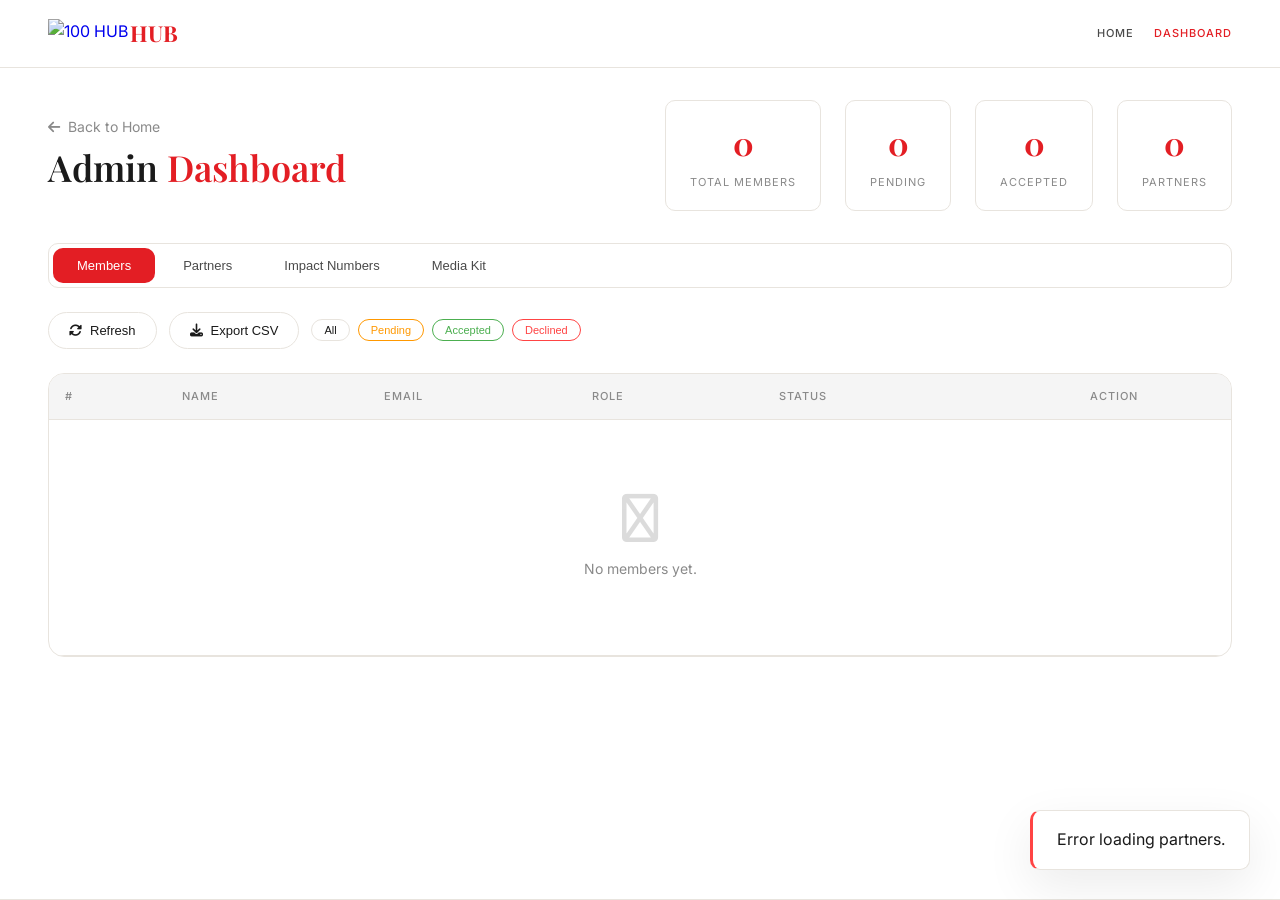
==== commit dbe5d32c: "add" ====
--- a/dashboard.html
+++ b/dashboard.html
@@ -13,7 +13,7 @@
         .dashboard-layout {
             padding-top: 100px;
             min-height: 100vh;
-            background: var(--warm-white);
+            background: var(--pure-white);
         }
         .dashboard-header {
             display: flex;
@@ -112,9 +112,16 @@
             border-color: var(--red);
             color: var(--red);
         }
-        .btn-outline.danger:hover {
-            border-color: #ff4444;
-            color: #ff4444;
+        .btn-outline.success { border-color: #4caf50; color: #4caf50; }
+        .btn-outline.success:hover { background: #4caf50; color: white; }
+        .btn-outline.danger { border-color: #ff4444; color: #ff4444; }
+        .btn-outline.danger:hover { background: #ff4444; color: white; }
+        .btn-outline.warning { border-color: #ff9800; color: #ff9800; }
+        .btn-outline.warning:hover { background: #ff9800; color: white; }
+        .btn-sm {
+            padding: 4px 12px;
+            font-size: 11px;
+            border-radius: 40px;
         }
         .table-wrap {
             background: var(--white);
@@ -127,7 +134,7 @@
             width: 100%;
             border-collapse: collapse;
             font-size: 14px;
-            min-width: 600px;
+            min-width: 800px;
         }
         thead {
             background: var(--gray-light);
@@ -135,7 +142,7 @@
         }
         th {
             text-align: left;
-            padding: 14px 20px;
+            padding: 14px 16px;
             font-size: 11px;
             text-transform: uppercase;
             letter-spacing: 1px;
@@ -143,11 +150,31 @@
             font-weight: 500;
         }
         td {
-            padding: 14px 20px;
+            padding: 14px 16px;
             border-bottom: 1px solid var(--gray-medium);
             color: var(--text-secondary);
+            vertical-align: middle;
         }
         tr:hover td { background: var(--gray-light); }
+        .status-badge {
+            display: inline-block;
+            padding: 2px 12px;
+            border-radius: 100px;
+            font-size: 11px;
+            font-weight: 500;
+        }
+        .status-badge.pending {
+            background: #fff3cd;
+            color: #856404;
+        }
+        .status-badge.accepted {
+            background: #d4edda;
+            color: #155724;
+        }
+        .status-badge.declined {
+            background: #f8d7da;
+            color: #721c24;
+        }
         .member-role {
             display: inline-block;
             padding: 2px 12px;
@@ -157,19 +184,6 @@
             background: rgba(227, 30, 36, 0.08);
             color: var(--red);
         }
-        .delete-btn {
-            background: none;
-            border: none;
-            color: var(--text-muted);
-            cursor: pointer;
-            transition: var(--transition-fast);
-            padding: 4px 8px;
-            border-radius: 4px;
-        }
-        .delete-btn:hover {
-            color: #ff4444;
-            background: rgba(255, 68, 68, 0.08);
-        }
         .empty-state {
             text-align: center;
             padding: 60px 20px;
@@ -204,18 +218,6 @@
             color: var(--text-muted);
             margin-top: 8px;
         }
-        .partner-card .remove-partner {
-            position: absolute;
-            top: 8px;
-            right: 8px;
-            background: none;
-            border: none;
-            color: var(--text-muted);
-            cursor: pointer;
-            font-size: 14px;
-            transition: var(--transition-fast);
-        }
-        .partner-card .remove-partner:hover { color: #ff4444; }
         .add-partner-form {
             display: flex;
             gap: 12px;
@@ -239,6 +241,204 @@
             border-color: var(--red);
         }
         .add-partner-form .btn-primary { padding: 10px 24px; }
+
+        /* Impact Numbers */
+        .impact-grid {
+            display: grid;
+            grid-template-columns: repeat(auto-fill, minmax(200px, 1fr));
+            gap: 20px;
+            margin-bottom: 30px;
+        }
+        .impact-card {
+            background: var(--white);
+            border: 1px solid var(--gray-medium);
+            border-radius: var(--radius-sm);
+            padding: 24px;
+            text-align: center;
+        }
+        .impact-card .number {
+            font-family: 'Playfair Display', serif;
+            font-size: 48px;
+            font-weight: 700;
+            color: var(--red);
+            display: block;
+        }
+        .impact-card .label {
+            font-size: 13px;
+            color: var(--text-muted);
+            margin-top: 4px;
+        }
+        .impact-edit-form {
+            display: grid;
+            grid-template-columns: 1fr 1fr;
+            gap: 16px;
+            margin-top: 20px;
+            padding: 20px;
+            background: var(--white);
+            border: 1px solid var(--gray-medium);
+            border-radius: var(--radius-sm);
+        }
+        .impact-edit-form .form-group label {
+            display: block;
+            font-size: 12px;
+            font-weight: 500;
+            color: var(--text-muted);
+            margin-bottom: 4px;
+        }
+        .impact-edit-form .form-group input {
+            width: 100%;
+            padding: 8px 12px;
+            border: 1px solid var(--gray-medium);
+            border-radius: var(--radius-sm);
+            font-size: 14px;
+        }
+        .impact-edit-form .form-group input:focus {
+            outline: none;
+            border-color: var(--red);
+        }
+        .impact-edit-form .btn-primary {
+            grid-column: 1 / -1;
+            justify-self: center;
+        }
+
+        /* Member Edit Modal */
+        .edit-modal {
+            position: fixed;
+            top: 0;
+            left: 0;
+            right: 0;
+            bottom: 0;
+            z-index: 3000;
+            display: flex;
+            align-items: center;
+            justify-content: center;
+            opacity: 0;
+            visibility: hidden;
+            transition: all 0.4s ease;
+        }
+        .edit-modal.active {
+            opacity: 1;
+            visibility: visible;
+        }
+        .edit-modal-overlay {
+            position: absolute;
+            inset: 0;
+            background: rgba(0, 0, 0, 0.6);
+            backdrop-filter: blur(8px);
+        }
+        .edit-modal-content {
+            position: relative;
+            max-width: 600px;
+            width: 92%;
+            max-height: 90vh;
+            overflow-y: auto;
+            background: var(--white);
+            border-radius: var(--radius);
+            padding: 32px;
+            box-shadow: 0 20px 60px rgba(0, 0, 0, 0.2);
+            transform: scale(0.95);
+            transition: transform 0.4s ease;
+        }
+        .edit-modal.active .edit-modal-content {
+            transform: scale(1);
+        }
+        .edit-modal-close {
+            position: sticky;
+            top: 0;
+            float: right;
+            width: 36px;
+            height: 36px;
+            border-radius: 50%;
+            background: var(--gray-light);
+            border: none;
+            color: var(--text-primary);
+            font-size: 18px;
+            cursor: pointer;
+            transition: var(--transition-fast);
+            display: flex;
+            align-items: center;
+            justify-content: center;
+            margin-bottom: 8px;
+        }
+        .edit-modal-close:hover {
+            background: var(--red);
+            color: var(--white);
+            transform: rotate(90deg);
+        }
+        .image-select-grid {
+            display: grid;
+            grid-template-columns: repeat(3, 1fr);
+            gap: 12px;
+            margin: 12px 0 16px;
+        }
+        .image-select-option {
+            position: relative;
+            cursor: pointer;
+            border: 3px solid var(--gray-medium);
+            border-radius: var(--radius-sm);
+            overflow: hidden;
+            transition: var(--transition-fast);
+            aspect-ratio: 1 / 1;
+        }
+        .image-select-option:hover {
+            border-color: var(--text-muted);
+        }
+        .image-select-option.selected {
+            border-color: var(--red);
+            box-shadow: var(--shadow-red);
+        }
+        .image-select-option img {
+            width: 100%;
+            height: 100%;
+            object-fit: cover;
+        }
+        .image-select-option .check {
+            position: absolute;
+            top: 8px;
+            right: 8px;
+            width: 24px;
+            height: 24px;
+            border-radius: 50%;
+            background: var(--red);
+            color: white;
+            display: none;
+            align-items: center;
+            justify-content: center;
+            font-size: 12px;
+        }
+        .image-select-option.selected .check {
+            display: flex;
+        }
+        .edit-form .form-group {
+            margin-bottom: 12px;
+        }
+        .edit-form .form-group label {
+            display: block;
+            font-size: 12px;
+            font-weight: 500;
+            color: var(--text-muted);
+            margin-bottom: 4px;
+        }
+        .edit-form .form-group input,
+        .edit-form .form-group textarea {
+            width: 100%;
+            padding: 10px 14px;
+            border: 1px solid var(--gray-medium);
+            border-radius: var(--radius-sm);
+            font-size: 14px;
+            font-family: 'Inter', sans-serif;
+        }
+        .edit-form .form-group input:focus,
+        .edit-form .form-group textarea:focus {
+            outline: none;
+            border-color: var(--red);
+        }
+        .edit-actions {
+            display: flex;
+            gap: 12px;
+            margin-top: 16px;
+            flex-wrap: wrap;
+        }
 
         .toast {
             position: fixed;
@@ -280,6 +480,15 @@
             .add-partner-form { flex-direction: column; }
             .add-partner-form input { width: 100%; }
             .partner-grid { grid-template-columns: repeat(auto-fill, minmax(120px, 1fr)); }
+            .impact-grid { grid-template-columns: 1fr 1fr; }
+            .impact-edit-form { grid-template-columns: 1fr; }
+            .image-select-grid { grid-template-columns: repeat(3, 1fr); }
+            .edit-modal-content { padding: 20px; }
+            .dashboard-tabs button { padding: 8px 16px; font-size: 12px; }
+        }
+        @media (max-width: 480px) {
+            .impact-grid { grid-template-columns: 1fr 1fr; }
+            .image-select-grid { grid-template-columns: 1fr 1fr; }
         }
     </style>
 </head>
@@ -313,8 +522,12 @@
                         <span class="label">Total Members</span>
                     </div>
                     <div class="stat-card">
-                        <span class="number" id="roadProgress">0%</span>
-                        <span class="label">Road to 100</span>
+                        <span class="number" id="pendingMembers">0</span>
+                        <span class="label">Pending</span>
+                    </div>
+                    <div class="stat-card">
+                        <span class="number" id="acceptedMembers">0</span>
+                        <span class="label">Accepted</span>
                     </div>
                     <div class="stat-card">
                         <span class="number" id="totalPartners">0</span>
@@ -326,6 +539,8 @@
             <div class="dashboard-tabs">
                 <button class="active" data-tab="members">Members</button>
                 <button data-tab="partners">Partners</button>
+                <button data-tab="impact">Impact Numbers</button>
+                <button data-tab="mediakit">Media Kit</button>
             </div>
 
             <!-- Tab: Members -->
@@ -337,9 +552,12 @@
                     <button class="btn-outline" onclick="exportCSV()">
                         <i class="fa-solid fa-download"></i> Export CSV
                     </button>
-                    <button class="btn-outline danger" onclick="confirmDeleteAll()">
-                        <i class="fa-solid fa-trash"></i> Delete All
-                    </button>
+                    <div style="display:flex; gap:8px; align-items:center; flex-wrap:wrap;">
+                        <button class="btn-outline btn-sm" onclick="filterMembers('all')" id="filterAll">All</button>
+                        <button class="btn-outline btn-sm warning" onclick="filterMembers('pending')" id="filterPending">Pending</button>
+                        <button class="btn-outline btn-sm success" onclick="filterMembers('accepted')" id="filterAccepted">Accepted</button>
+                        <button class="btn-outline btn-sm danger" onclick="filterMembers('declined')" id="filterDeclined">Declined</button>
+                    </div>
                 </div>
                 <div class="table-wrap">
                     <table>
@@ -349,7 +567,7 @@
                                 <th>Name</th>
                                 <th>Email</th>
                                 <th>Role</th>
-                                <th>Joined</th>
+                                <th>Status</th>
                                 <th style="text-align:center;">Action</th>
                             </tr>
                         </thead>
@@ -373,11 +591,7 @@
                     <button class="btn-outline" onclick="loadPartners()">
                         <i class="fa-solid fa-rotate"></i> Refresh
                     </button>
-                    <button class="btn-outline" onclick="clearAllPartners()">
-                        <i class="fa-solid fa-trash"></i> Clear All
-                    </button>
                 </div>
-
                 <div class="partner-grid" id="partnerGrid">
                     <div class="empty-state" style="grid-column:1/-1;">
                         <i class="fa-regular fa-image"></i>
@@ -397,13 +611,145 @@
                     💡 Upload images to Cloudinary, then copy the image URL and paste it here.
                 </p>
             </div>
+
+            <!-- Tab: Impact Numbers -->
+            <div class="tab-content" id="tab-impact">
+                <h3 style="font-family:'Playfair Display',serif; font-size:20px; margin-bottom:16px;">Impact Numbers</h3>
+                <div class="impact-grid" id="impactGrid">
+                    <div class="impact-card">
+                        <span class="number" id="impactMagazine">08</span>
+                        <span class="label">Magazine Issues</span>
+                    </div>
+                    <div class="impact-card">
+                        <span class="number" id="impactFeatures">100+</span>
+                        <span class="label">Editorial Features</span>
+                    </div>
+                    <div class="impact-card">
+                        <span class="number" id="impactCollaborations">50+</span>
+                        <span class="label">Brand Collaborations</span>
+                    </div>
+                    <div class="impact-card">
+                        <span class="number" id="impactReach">1M+</span>
+                        <span class="label">Digital Reach</span>
+                    </div>
+                </div>
+
+                <h4 style="font-size:16px; margin-top:20px; margin-bottom:12px;">Edit Impact Numbers</h4>
+                <div class="impact-edit-form" id="impactEditForm">
+                    <div class="form-group">
+                        <label>Magazine Issues</label>
+                        <input type="number" id="editMagazine" value="8" />
+                    </div>
+                    <div class="form-group">
+                        <label>Editorial Features</label>
+                        <input type="number" id="editFeatures" value="100" />
+                    </div>
+                    <div class="form-group">
+                        <label>Brand Collaborations</label>
+                        <input type="number" id="editCollaborations" value="50" />
+                    </div>
+                    <div class="form-group">
+                        <label>Digital Reach</label>
+                        <input type="number" id="editReach" value="1000000" />
+                    </div>
+                    <button class="btn-primary" onclick="saveImpactNumbers()">
+                        <i class="fa-regular fa-floppy-disk"></i> Save Impact Numbers
+                    </button>
+                </div>
+            </div>
+
+            <!-- Tab: Media Kit -->
+            <div class="tab-content" id="tab-mediakit">
+                <h3 style="font-family:'Playfair Display',serif; font-size:20px; margin-bottom:16px;">Media Kit</h3>
+                <p style="color:var(--text-secondary); margin-bottom:20px;">Upload your Media Kit PDF to Cloudinary, then paste the URL here.</p>
+                
+                <div class="mediakit-section" style="background:var(--white); border:1px solid var(--gray-medium); border-radius:var(--radius-sm); padding:24px;">
+                    <div style="display:flex; align-items:center; gap:16px; padding:12px 16px; background:var(--gray-light); border-radius:var(--radius-sm); margin-bottom:16px;">
+                        <i class="fa-regular fa-file-pdf" style="font-size:24px; color:var(--red);"></i>
+                        <div>
+                            <div style="font-weight:500; color:var(--text-primary);">Current Media Kit</div>
+                            <div style="font-size:12px; color:var(--text-muted);" id="mediaKitStatus">Checking...</div>
+                        </div>
+                        <div style="margin-left:auto; display:flex; gap:8px;">
+                            <button class="btn-outline" onclick="checkMediaKit()">
+                                <i class="fa-solid fa-rotate"></i> Check
+                            </button>
+                            <a id="mediaKitDownloadLink" href="#" target="_blank" style="display:none;" class="btn-primary">
+                                <i class="fa-solid fa-download"></i> Download
+                            </a>
+                        </div>
+                    </div>
+
+                    <form id="mediaKitForm" style="display:flex; gap:12px; flex-wrap:wrap; align-items:center;">
+                        <input type="url" id="mediaKitUrl" placeholder="Paste Cloudinary PDF URL" style="flex:1; padding:10px 16px; border:1px solid var(--gray-medium); border-radius:var(--radius-sm); min-width:250px;" required />
+                        <button type="submit" class="btn-primary">
+                            <i class="fa-regular fa-upload"></i> Save URL
+                        </button>
+                    </form>
+                    <div id="mediaKitProgress" style="display:none; margin-top:12px; padding:10px; background:var(--gray-light); border-radius:var(--radius-sm);">
+                        <span style="display:inline-block; width:20px; height:20px; border:2px solid var(--gray-medium); border-top:2px solid var(--red); border-radius:50%; animation:spin 0.8s linear infinite; vertical-align:middle; margin-right:12px;"></span>
+                        <span style="color:var(--text-secondary);">Saving...</span>
+                    </div>
+                </div>
+            </div>
         </div>
     </section>
 
+    <!-- ==================== EDIT MEMBER MODAL ==================== -->
+    <div class="edit-modal" id="editModal">
+        <div class="edit-modal-overlay" id="editModalOverlay"></div>
+        <div class="edit-modal-content">
+            <button class="edit-modal-close" id="editModalClose"><i class="fa-solid fa-xmark"></i></button>
+            <h3 style="font-family:'Playfair Display',serif; font-size:24px; margin-bottom:4px;">Edit Member</h3>
+            <p style="color:var(--text-muted); font-size:13px; margin-bottom:16px;">Select the best photo and update details</p>
+            <div id="editMemberData">
+                <div style="margin-bottom:16px;">
+                    <label style="font-size:13px; font-weight:500; display:block; margin-bottom:8px;">Select Profile Photo</label>
+                    <div class="image-select-grid" id="imageSelectGrid">
+                        <!-- Images will be loaded here -->
+                    </div>
+                </div>
+                <form class="edit-form" id="editForm">
+                    <div class="form-group">
+                        <label>Full Name</label>
+                        <input type="text" id="editName" />
+                    </div>
+                    <div class="form-group">
+                        <label>Email</label>
+                        <input type="email" id="editEmail" disabled style="background:var(--gray-light);" />
+                    </div>
+                    <div class="form-group">
+                        <label>Role/Title</label>
+                        <input type="text" id="editRole" />
+                    </div>
+                    <div class="form-group">
+                        <label>Creative Focus/Skillset</label>
+                        <textarea id="editSkills" rows="2"></textarea>
+                    </div>
+                    <div class="edit-actions">
+                        <button type="button" class="btn-outline success" onclick="updateMemberStatus('accepted')">
+                            <i class="fa-regular fa-check"></i> Accept
+                        </button>
+                        <button type="button" class="btn-outline danger" onclick="updateMemberStatus('declined')">
+                            <i class="fa-regular fa-xmark"></i> Decline
+                        </button>
+                        <button type="button" class="btn-outline" onclick="saveMemberEdits()">
+                            <i class="fa-regular fa-floppy-disk"></i> Save Changes
+                        </button>
+                        <button type="button" class="btn-outline" onclick="closeEditModal()">Cancel</button>
+                    </div>
+                </form>
+            </div>
+        </div>
+    </div>
+
     <div class="toast" id="toast"></div>
 
     <script>
         const API_BASE = '/.netlify/functions';
+        const SHEET_BEST_URL = 'https://api.sheetbest.com/sheets/7fb06936-5f4f-4ca5-bb81-b4e8af870b57/tabs/Members';
+        let currentMemberId = null;
+        let currentFilter = 'all';
 
         // ==========================================
         // TABS
@@ -415,12 +761,16 @@
                 document.querySelectorAll('.tab-content').forEach(t => t.classList.remove('active'));
                 document.getElementById('tab-' + this.dataset.tab).classList.add('active');
                 if (this.dataset.tab === 'partners') loadPartners();
+                if (this.dataset.tab === 'mediakit') checkMediaKit();
+                if (this.dataset.tab === 'impact') loadImpactNumbers();
             });
         });
 
         // ==========================================
         // MEMBERS
         // ==========================================
+        let allMembers = [];
+
         async function fetchMembers() {
             try {
                 const response = await fetch(`${API_BASE}/members`);
@@ -431,21 +781,45 @@
             }
         }
 
+        function filterMembers(status) {
+            currentFilter = status;
+            renderMembers(allMembers);
+            document.querySelectorAll('#filterAll, #filterPending, #filterAccepted, #filterDeclined').forEach(btn => {
+                btn.style.background = 'transparent';
+                btn.style.color = '';
+            });
+            const btnMap = { all: 'filterAll', pending: 'filterPending', accepted: 'filterAccepted', declined: 'filterDeclined' };
+            const activeBtn = document.getElementById(btnMap[status]);
+            if (activeBtn) {
+                activeBtn.style.background = 'var(--red)';
+                activeBtn.style.color = 'white';
+            }
+        }
+
         async function renderMembers() {
             const tbody = document.getElementById('membersTableBody');
             const data = await fetchMembers();
-            
-            document.getElementById('totalMembers').textContent = data.count || 0;
-            const progress = Math.round(((data.count || 0) / 100) * 100);
-            document.getElementById('roadProgress').textContent = progress + '%';
-            
-            if (!data.members || data.members.length === 0) {
+            allMembers = data.members || [];
+            
+            const total = allMembers.length;
+            const pending = allMembers.filter(m => m.status === 'pending').length;
+            const accepted = allMembers.filter(m => m.status === 'accepted').length;
+            document.getElementById('totalMembers').textContent = total;
+            document.getElementById('pendingMembers').textContent = pending;
+            document.getElementById('acceptedMembers').textContent = accepted;
+            
+            let filtered = allMembers;
+            if (currentFilter !== 'all') {
+                filtered = allMembers.filter(m => m.status === currentFilter);
+            }
+            
+            if (filtered.length === 0) {
                 tbody.innerHTML = `
                     <tr>
                         <td colspan="6">
                             <div class="empty-state">
                                 <i class="fa-regular fa-users"></i>
-                                <p>No members yet. Share the site and start growing!</p>
+                                <p>${allMembers.length === 0 ? 'No members yet.' : 'No members with status: ' + currentFilter}</p>
                             </div>
                         </td>
                     </tr>
@@ -453,97 +827,179 @@
                 return;
             }
             
-            tbody.innerHTML = data.members.map((member, index) => `
+            tbody.innerHTML = filtered.map((member, index) => `
                 <tr>
                     <td>${index + 1}</td>
                     <td><strong style="color:var(--text-primary);">${member.name}</strong></td>
                     <td><a href="mailto:${member.email}" style="color:var(--text-secondary); text-decoration:none;">${member.email}</a></td>
                     <td><span class="member-role">${member.role}</span></td>
-                    <td>${member.timestamp ? new Date(member.timestamp).toLocaleDateString() : 'N/A'}</td>
+                    <td><span class="status-badge ${member.status || 'pending'}">${member.status || 'pending'}</span></td>
                     <td style="text-align:center;">
-                        <button class="delete-btn" onclick="deleteMember('${member.id}')" title="Delete member">
-                            <i class="fa-regular fa-trash-can"></i>
+                        <button class="btn-outline btn-sm" onclick="openEditModal('${member.id}')" title="Edit">
+                            <i class="fa-regular fa-pen-to-square"></i>
                         </button>
                     </td>
                 </tr>
             `).join('');
         }
 
-        async function deleteMember(id) {
-            if (!confirm('Delete this member?')) return;
+        function refreshMembers() { renderMembers(); showToast('Refreshed!', 'success'); }
+
+        // ==========================================
+        // EDIT MODAL
+        // ==========================================
+        let editingMemberData = null;
+        let selectedImage = '';
+
+        function openEditModal(id) {
+            const member = allMembers.find(m => m.id === id);
+            if (!member) return;
+            
+            editingMemberData = member;
+            currentMemberId = id;
+            selectedImage = member.selectedImage || member.image1 || '';
+
+            document.getElementById('editName').value = member.name || '';
+            document.getElementById('editEmail').value = member.email || '';
+            document.getElementById('editRole').value = member.role || '';
+            document.getElementById('editSkills').value = member.skills || '';
+
+            // Render image selection
+            const grid = document.getElementById('imageSelectGrid');
+            const images = [member.image1, member.image2, member.image3].filter(img => img);
+            
+            if (images.length === 0) {
+                grid.innerHTML = '<p style="color:var(--text-muted); font-size:13px; grid-column:1/-1;">No images uploaded</p>';
+            } else {
+                grid.innerHTML = images.map((img, index) => `
+                    <div class="image-select-option ${selectedImage === img ? 'selected' : ''}" onclick="selectImage('${img}')">
+                        <img src="${img}" alt="Photo ${index + 1}" />
+                        <div class="check"><i class="fa-solid fa-check"></i></div>
+                    </div>
+                `).join('');
+            }
+
+            document.getElementById('editModal').classList.add('active');
+            document.body.style.overflow = 'hidden';
+        }
+
+        function closeEditModal() {
+            document.getElementById('editModal').classList.remove('active');
+            document.body.style.overflow = '';
+            editingMemberData = null;
+        }
+
+        document.getElementById('editModalClose').addEventListener('click', closeEditModal);
+        document.getElementById('editModalOverlay').addEventListener('click', closeEditModal);
+
+        function selectImage(img) {
+            selectedImage = img;
+            document.querySelectorAll('.image-select-option').forEach(el => {
+                el.classList.remove('selected');
+                if (el.querySelector('img')?.src === img) {
+                    el.classList.add('selected');
+                }
+            });
+        }
+
+        // ==========================================
+        // UPDATE MEMBER - NETLIFY FUNCTION
+        // ==========================================
+        async function updateMember(id, updates) {
             try {
-                const response = await fetch(`${API_BASE}/delete-member`, {
+                const response = await fetch(`${API_BASE}/update-member`, {
                     method: 'POST',
                     headers: { 'Content-Type': 'application/json' },
-                    body: JSON.stringify({ id })
+                    body: JSON.stringify({ id, ...updates })
                 });
+                
                 const result = await response.json();
+                
                 if (result.success) {
-                    showToast('Member deleted.', 'success');
-                    renderMembers();
+                    return true;
                 } else {
-                    showToast('Failed to delete.', 'error');
+                    showToast('Error: ' + (result.error || 'Unknown error'), 'error');
+                    return false;
                 }
             } catch (error) {
-                console.error('Delete error:', error);
-                showToast('Error deleting.', 'error');
-            }
-        }
-
-        async function confirmDeleteAll() {
-            if (!confirm('Delete ALL members? This cannot be undone.')) return;
+                console.error('Update error:', error);
+                showToast('Error: ' + error.message, 'error');
+                return false;
+            }
+        }
+
+        // ==========================================
+        // SAVE MEMBER EDITS
+        // ==========================================
+        async function saveMemberEdits() {
+            const updates = {
+                name: document.getElementById('editName').value,
+                role: document.getElementById('editRole').value,
+                skills: document.getElementById('editSkills').value,
+                selectedImage: selectedImage
+            };
+            
+            const success = await updateMember(currentMemberId, updates);
+            if (success) {
+                showToast('Member updated!', 'success');
+                closeEditModal();
+                renderMembers();
+            } else {
+                showToast('Failed to update member. Please try again.', 'error');
+            }
+        }
+
+        // ==========================================
+        // UPDATE MEMBER STATUS (Accept/Decline)
+        // ==========================================
+        async function updateMemberStatus(status) {
+            const updates = {
+                status: status,
+                selectedImage: selectedImage
+            };
+            
+            const success = await updateMember(currentMemberId, updates);
+            if (success) {
+                showToast(`Member ${status}!`, 'success');
+                closeEditModal();
+                renderMembers();
+            } else {
+                showToast(`Failed to ${status} member. Please try again.`, 'error');
+            }
+        }
+
+        // ==========================================
+        // IMPACT NUMBERS
+        // ==========================================
+        function loadImpactNumbers() {
             try {
-                const response = await fetch(`${API_BASE}/delete-member`, {
-                    method: 'POST',
-                    headers: { 'Content-Type': 'application/json' },
-                    body: JSON.stringify({ deleteAll: true })
-                });
-                const result = await response.json();
-                if (result.success) {
-                    showToast('All members deleted.', 'success');
-                    renderMembers();
-                } else {
-                    showToast('Failed to delete members.', 'error');
+                const data = localStorage.getItem('impactNumbers');
+                if (data) {
+                    const parsed = JSON.parse(data);
+                    document.getElementById('impactMagazine').textContent = parsed.magazine + (parsed.magazine > 9 ? '' : '');
+                    document.getElementById('impactFeatures').textContent = parsed.features + (parsed.features > 9 ? '' : '+');
+                    document.getElementById('impactCollaborations').textContent = parsed.collaborations + (parsed.collaborations > 9 ? '' : '+');
+                    document.getElementById('impactReach').textContent = parsed.reach >= 1000000 ? (parsed.reach / 1000000).toFixed(1) + 'M+' : parsed.reach + '+';
+                    document.getElementById('editMagazine').value = parsed.magazine || 8;
+                    document.getElementById('editFeatures').value = parsed.features || 100;
+                    document.getElementById('editCollaborations').value = parsed.collaborations || 50;
+                    document.getElementById('editReach').value = parsed.reach || 1000000;
                 }
-            } catch (error) {
-                console.error('Delete all error:', error);
-                showToast('Error deleting members.', 'error');
-            }
-        }
-
-        async function exportCSV() {
-            try {
-                const data = await fetchMembers();
-                if (!data.members || data.members.length === 0) {
-                    showToast('No members to export.', 'error');
-                    return;
-                }
-                const headers = ['Name', 'Email', 'Role', 'Message', 'Joined'];
-                const rows = data.members.map(m => [
-                    `"${m.name || ''}"`,
-                    `"${m.email || ''}"`,
-                    `"${m.role || ''}"`,
-                    `"${m.message || ''}"`,
-                    `"${m.timestamp ? new Date(m.timestamp).toLocaleString() : ''}"`
-                ]);
-                const csv = [headers.join(','), ...rows.map(r => r.join(','))].join('\n');
-                const blob = new Blob([csv], { type: 'text/csv' });
-                const url = URL.createObjectURL(blob);
-                const a = document.createElement('a');
-                a.href = url;
-                a.download = `100HUB_Members_${new Date().toISOString().slice(0,10)}.csv`;
-                a.click();
-                URL.revokeObjectURL(url);
-                showToast('CSV exported!', 'success');
-            } catch (error) {
-                console.error('Export error:', error);
-                showToast('Error exporting.', 'error');
-            }
-        }
-
-        function refreshMembers() {
-            renderMembers();
-            showToast('Refreshed!', 'success');
+            } catch (e) {
+                // Default values already in HTML
+            }
+        }
+
+        function saveImpactNumbers() {
+            const data = {
+                magazine: parseInt(document.getElementById('editMagazine').value) || 8,
+                features: parseInt(document.getElementById('editFeatures').value) || 100,
+                collaborations: parseInt(document.getElementById('editCollaborations').value) || 50,
+                reach: parseInt(document.getElementById('editReach').value) || 1000000
+            };
+            localStorage.setItem('impactNumbers', JSON.stringify(data));
+            loadImpactNumbers();
+            showToast('Impact numbers saved!', 'success');
         }
 
         // ==========================================
@@ -560,7 +1016,6 @@
                         <div class="empty-state" style="grid-column:1/-1;">
                             <i class="fa-regular fa-image"></i>
                             <p>No partners added yet.</p>
-                            <p style="font-size:12px;">Add a partner using the form below.</p>
                         </div>
                     `;
                     document.getElementById('totalPartners').textContent = '0';
@@ -572,9 +1027,6 @@
                     <div class="partner-card">
                         <img src="${logo.url}" alt="${logo.name}" onerror="this.style.display='none'" />
                         <div class="partner-name">${logo.name}</div>
-                        <button class="remove-partner" onclick="deletePartner('${logo.id}')" title="Remove partner">
-                            <i class="fa-regular fa-trash-can"></i>
-                        </button>
                     </div>
                 `).join('');
             } catch (error) {
@@ -610,50 +1062,108 @@
                     showToast('Failed to add partner.', 'error');
                 }
             } catch (error) {
-                console.error('Add partner error:', error);
                 showToast('Error adding partner.', 'error');
             }
         }
 
-        async function deletePartner(id) {
-            if (!confirm('Remove this partner?')) return;
+        // ==========================================
+        // MEDIA KIT
+        // ==========================================
+        async function checkMediaKit() {
+            const status = document.getElementById('mediaKitStatus');
+            const downloadLink = document.getElementById('mediaKitDownloadLink');
+            
             try {
-                const response = await fetch(`${API_BASE}/partners`, {
-                    method: 'DELETE',
-                    headers: { 'Content-Type': 'application/json' },
-                    body: JSON.stringify({ id })
-                });
-                const result = await response.json();
+                const response = await fetch(`${API_BASE}/media-kit`);
+                if (response.ok) {
+                    const data = await response.json();
+                    if (data.url) {
+                        status.innerHTML = `<span style="color:#4caf50;">✅ Media Kit available</span>`;
+                        downloadLink.style.display = 'inline-flex';
+                        downloadLink.href = data.url;
+                        return;
+                    }
+                }
+                status.innerHTML = `<span style="color:#ff9800;">⚠️ No Media Kit URL set</span>`;
+                downloadLink.style.display = 'none';
+            } catch (error) {
+                status.innerHTML = `<span style="color:#ff4444;">❌ Could not check</span>`;
+                downloadLink.style.display = 'none';
+            }
+        }
+
+        document.getElementById('mediaKitForm').addEventListener('submit', function(e) {
+            e.preventDefault();
+            
+            const urlInput = document.getElementById('mediaKitUrl');
+            const url = urlInput.value.trim();
+            
+            if (!url) {
+                showToast('Please enter a URL.', 'error');
+                return;
+            }
+            
+            try { new URL(url); } catch (e) {
+                showToast('Please enter a valid URL.', 'error');
+                return;
+            }
+            
+            const progress = document.getElementById('mediaKitProgress');
+            progress.style.display = 'block';
+            
+            fetch(`${API_BASE}/media-kit`, {
+                method: 'POST',
+                headers: { 'Content-Type': 'application/json' },
+                body: JSON.stringify({ url })
+            })
+            .then(response => response.json())
+            .then(result => {
+                progress.style.display = 'none';
                 if (result.success) {
-                    showToast('Partner removed.', 'success');
-                    loadPartners();
+                    showToast('Media Kit URL saved!', 'success');
+                    checkMediaKit();
+                    urlInput.value = '';
                 } else {
-                    showToast('Failed to remove partner.', 'error');
+                    showToast(result.error || 'Failed to save.', 'error');
                 }
+            })
+            .catch(error => {
+                progress.style.display = 'none';
+                showToast('Error saving.', 'error');
+            });
+        });
+
+        // ==========================================
+        // EXPORT CSV
+        // ==========================================
+        async function exportCSV() {
+            try {
+                const data = await fetchMembers();
+                if (!data.members || data.members.length === 0) {
+                    showToast('No members to export.', 'error');
+                    return;
+                }
+                const headers = ['Name', 'Email', 'Role', 'Skills', 'Website', 'Status', 'Joined'];
+                const rows = data.members.map(m => [
+                    `"${m.name || ''}"`,
+                    `"${m.email || ''}"`,
+                    `"${m.role || ''}"`,
+                    `"${m.skills || ''}"`,
+                    `"${m.website || ''}"`,
+                    `"${m.status || ''}"`,
+                    `"${m.timestamp ? new Date(m.timestamp).toLocaleString() : ''}"`
+                ]);
+                const csv = [headers.join(','), ...rows.map(r => r.join(','))].join('\n');
+                const blob = new Blob([csv], { type: 'text/csv' });
+                const url = URL.createObjectURL(blob);
+                const a = document.createElement('a');
+                a.href = url;
+                a.download = `100HUB_Members_${new Date().toISOString().slice(0,10)}.csv`;
+                a.click();
+                URL.revokeObjectURL(url);
+                showToast('CSV exported!', 'success');
             } catch (error) {
-                console.error('Delete partner error:', error);
-                showToast('Error removing partner.', 'error');
-            }
-        }
-
-        async function clearAllPartners() {
-            if (!confirm('Remove ALL partners?')) return;
-            try {
-                const response = await fetch(`${API_BASE}/partners`, {
-                    method: 'DELETE',
-                    headers: { 'Content-Type': 'application/json' },
-                    body: JSON.stringify({ deleteAll: true })
-                });
-                const result = await response.json();
-                if (result.success) {
-                    showToast('All partners removed.', 'success');
-                    loadPartners();
-                } else {
-                    showToast('Failed to remove partners.', 'error');
-                }
-            } catch (error) {
-                console.error('Clear partners error:', error);
-                showToast('Error removing partners.', 'error');
+                showToast('Error exporting.', 'error');
             }
         }
 
@@ -662,7 +1172,6 @@
         // ==========================================
         function showToast(message, type = 'info') {
             const toast = document.getElementById('toast');
-            if (!toast) return;
             toast.textContent = message;
             toast.className = `toast ${type}`;
             toast.classList.add('show');
@@ -678,9 +1187,12 @@
         document.addEventListener('DOMContentLoaded', function() {
             renderMembers();
             loadPartners();
+            checkMediaKit();
+            loadImpactNumbers();
         });
 
         console.log('📊 100 HUB Dashboard loaded.');
     </script>
+
 </body>
 </html>
--- a/style.css
+++ b/style.css
@@ -1,6 +1,8 @@
 /* ==========================================
-   100 HUB — WARM WHITE MAGAZINE
-   Warm White · Dark Text · Red (#E31E24)
+   100 HUB — PURE WHITE MAGAZINE
+   Global Video Background
+   Pure White · Dark Text · Red (#E31E24)
+   Fully Responsive · No Horizontal Scroll
    ========================================== */
 
 :root {
@@ -8,8 +10,8 @@
     --red-dark: #C41A1F;
     --red-glow: rgba(227, 30, 36, 0.08);
     --white: #FFFFFF;
-    --warm-white: #FDFBF7;
-    --gray-light: #F5F3EF;
+    --pure-white: #FFFFFF;
+    --gray-light: #F5F5F5;
     --gray-medium: #E8E4DE;
     --gray-dark: #B8B0A8;
     --text-primary: #1A1A1A;
@@ -53,17 +55,49 @@
 
 body {
     font-family: 'Inter', -apple-system, BlinkMacSystemFont, 'Segoe UI', sans-serif;
-    background: var(--warm-white);
+    background: var(--pure-white);
     color: var(--text-primary);
     line-height: 1.6;
     -webkit-font-smoothing: antialiased;
     overflow-x: hidden;
+    width: 100%;
+    position: relative;
+    z-index: 1;
+}
+
+/* ==========================================
+   GLOBAL VIDEO BACKGROUND
+   ========================================== */
+.global-video-bg {
+    position: fixed;
+    top: 0;
+    left: 0;
+    width: 100vw;
+    height: 100vh;
+    z-index: -1;
+    overflow: hidden;
+}
+
+.global-video {
+    width: 100%;
+    height: 100%;
+    object-fit: cover;
+    filter: blur(4px) brightness(0.5);
+    transform: scale(1.05);
+}
+
+.global-video-overlay {
+    position: absolute;
+    inset: 0;
+    background: rgba(255, 255, 255, 0.12);
+    z-index: 1;
 }
 
 .container {
     max-width: 1280px;
     margin: 0 auto;
     padding: 0 48px;
+    width: 100%;
 }
 
 .highlight-red {
@@ -80,23 +114,26 @@
     right: 0;
     z-index: 1000;
     padding: 16px 0;
-    background: rgba(253, 251, 247, 0.92);
+    background: rgba(255, 255, 255, 0.95);
     backdrop-filter: blur(16px);
     border-bottom: 1px solid var(--gray-medium);
     transition: var(--transition-fast);
+    width: 100%;
 }
 
 .nav-inner {
     display: flex;
     justify-content: space-between;
     align-items: center;
+    width: 100%;
 }
 
 .nav-logo {
     display: flex;
     align-items: center;
-    gap: 8px;
+    gap: 2px;
     text-decoration: none;
+    flex-shrink: 0;
 }
 .logo-img {
     height: 30px;
@@ -114,7 +151,7 @@
 
 .nav-links {
     display: flex;
-    gap: 24px;
+    gap: 20px;
     align-items: center;
 }
 .nav-links a {
@@ -122,10 +159,11 @@
     color: var(--text-secondary);
     font-size: 11px;
     font-weight: 500;
-    letter-spacing: 1.5px;
+    letter-spacing: 1px;
     text-transform: uppercase;
     transition: var(--transition-fast);
     position: relative;
+    white-space: nowrap;
 }
 .nav-links a::after {
     content: '';
@@ -152,6 +190,7 @@
     cursor: pointer;
     padding: 4px;
     z-index: 100;
+    flex-shrink: 0;
 }
 .hamburger {
     display: block;
@@ -189,26 +228,65 @@
 }
 
 /* ==========================================
+   SECTIONS
+   ========================================== */
+section {
+    background: var(--pure-white);
+    padding: 80px 0;
+    border-bottom: 1px solid var(--gray-medium);
+    width: 100%;
+    overflow: hidden;
+    position: relative;
+    z-index: 1;
+}
+
+.section-header {
+    text-align: center;
+    margin-bottom: 50px;
+}
+.section-number {
+    font-size: 13px;
+    font-weight: 400;
+    color: var(--red);
+    letter-spacing: 4px;
+    display: block;
+    margin-bottom: 8px;
+}
+.section-title {
+    font-family: 'Playfair Display', serif;
+    font-size: 48px;
+    font-weight: 600;
+    color: var(--text-primary);
+    letter-spacing: 2px;
+    margin-bottom: 12px;
+}
+.section-divider {
+    display: flex;
+    align-items: center;
+    justify-content: center;
+    gap: 10px;
+    max-width: 200px;
+    margin: 0 auto;
+}
+.section-subtitle {
+    font-size: 14px;
+    color: var(--text-muted);
+    font-weight: 300;
+    margin-top: 16px;
+}
+
+/* ==========================================
    HERO
    ========================================== */
 .hero {
+    background: var(--pure-white);
+    min-height: 100vh;
+    display: flex;
+    align-items: center;
+    padding: 80px 0 60px;
     position: relative;
-    min-height: 100vh;
-    display: flex;
-    align-items: center;
-    overflow: hidden;
-    background: var(--warm-white);
-    padding: 80px 0 60px;
-}
-
-.hero-ambient {
-    position: absolute;
-    inset: 0;
-    z-index: 0;
-    background: 
-        radial-gradient(ellipse at 30% 40%, rgba(227, 30, 36, 0.04) 0%, transparent 55%),
-        radial-gradient(ellipse at 70% 70%, rgba(0, 0, 0, 0.01) 0%, transparent 35%),
-        radial-gradient(ellipse at 50% 100%, rgba(227, 30, 36, 0.02) 0%, transparent 50%);
+    z-index: 1;
+    border-bottom: 1px solid var(--gray-medium);
 }
 
 .hero-content {
@@ -217,6 +295,7 @@
     max-width: 900px;
     margin: 0 auto;
     text-align: center;
+    padding: 0 20px;
 }
 
 .hero-logo-img {
@@ -303,6 +382,7 @@
     align-items: center;
     gap: 8px;
     cursor: pointer;
+    white-space: nowrap;
 }
 .btn-primary:hover {
     background: var(--red-dark);
@@ -325,6 +405,7 @@
     align-items: center;
     gap: 8px;
     cursor: pointer;
+    white-space: nowrap;
 }
 .btn-secondary:hover {
     border-color: var(--red);
@@ -382,57 +463,15 @@
 }
 
 /* ==========================================
-   SECTIONS — COMMON
-   ========================================== */
-section {
-    padding: 80px 0;
-    border-bottom: 1px solid var(--gray-medium);
-}
-
-.section-header {
-    text-align: center;
-    margin-bottom: 50px;
-}
-.section-number {
-    font-size: 13px;
-    font-weight: 400;
-    color: var(--red);
-    letter-spacing: 4px;
-    display: block;
-    margin-bottom: 8px;
-}
-.section-title {
-    font-family: 'Playfair Display', serif;
-    font-size: 48px;
-    font-weight: 600;
-    color: var(--text-primary);
-    letter-spacing: 2px;
-    margin-bottom: 12px;
-}
-.section-divider {
-    display: flex;
-    align-items: center;
-    justify-content: center;
-    gap: 10px;
-    max-width: 200px;
-    margin: 0 auto;
-}
-.section-subtitle {
-    font-size: 14px;
-    color: var(--text-muted);
-    font-weight: 300;
-    margin-top: 16px;
-}
-
-/* ==========================================
    ABOUT
    ========================================== */
 .about-section {
-    background: var(--warm-white);
+    background: var(--pure-white);
 }
 .about-content {
     max-width: 800px;
     margin: 0 auto;
+    padding: 0 20px;
 }
 .about-content p {
     font-size: 17px;
@@ -445,13 +484,14 @@
    FEED
    ========================================== */
 .feed-section {
-    background: var(--warm-white);
+    background: var(--pure-white);
 }
 
 .feed-grid {
     display: grid;
     grid-template-columns: repeat(3, 1fr);
     gap: 16px;
+    width: 100%;
 }
 
 .feed-item {
@@ -461,6 +501,7 @@
     overflow: hidden;
     transition: var(--transition);
     cursor: pointer;
+    width: 100%;
 }
 .feed-item:hover {
     transform: translateY(-4px);
@@ -521,7 +562,7 @@
 .feed-caption {
     font-size: 12px;
     color: var(--text-secondary);
-    line-height: 1.6;
+    line-height: 1.5;
     margin-bottom: 8px;
     display: -webkit-box;
     -webkit-line-clamp: 2;
@@ -542,6 +583,40 @@
     display: flex;
     align-items: center;
     gap: 6px;
+}
+
+.feed-actions {
+    margin-top: 10px;
+}
+
+.feed-link {
+    display: inline-flex;
+    align-items: center;
+    gap: 8px;
+    padding: 6px 16px;
+    background: var(--red);
+    color: var(--white);
+    border: none;
+    border-radius: 60px;
+    font-size: 11px;
+    font-weight: 500;
+    cursor: pointer;
+    transition: var(--transition-fast);
+    text-decoration: none;
+    font-family: 'Inter', sans-serif;
+}
+.feed-link:hover {
+    background: var(--red-dark);
+    transform: translateY(-2px);
+    box-shadow: var(--shadow-red);
+    gap: 12px;
+}
+.feed-link i {
+    font-size: 10px;
+    transition: transform 0.3s ease;
+}
+.feed-link:hover i {
+    transform: translateX(3px);
 }
 
 .feed-loading,
@@ -566,9 +641,6 @@
     100% { transform: rotate(360deg); }
 }
 
-/* ==========================================
-   SEE MORE POSTS
-   ========================================== */
 .see-more-container {
     text-align: center;
     margin-top: 40px;
@@ -746,7 +818,7 @@
    COMMUNITY
    ========================================== */
 .community-section {
-    background: var(--warm-white);
+    background: var(--pure-white);
 }
 
 .road-to-100 {
@@ -889,10 +961,76 @@
 }
 
 /* ==========================================
+   HUB SECTION
+   ========================================== */
+.hub-section {
+    background: var(--pure-white);
+}
+
+.hub-grid {
+    display: grid;
+    grid-template-columns: repeat(3, 1fr);
+    gap: 20px;
+}
+
+.hub-card {
+    background: var(--white);
+    border: 1px solid var(--gray-medium);
+    border-radius: var(--radius-sm);
+    overflow: hidden;
+    transition: var(--transition);
+}
+.hub-card:hover {
+    transform: translateY(-4px);
+    border-color: var(--red);
+    box-shadow: var(--shadow-red);
+}
+
+.hub-image {
+    width: 100%;
+    aspect-ratio: 1 / 1;
+    overflow: hidden;
+    background: var(--gray-light);
+}
+.hub-image img {
+    width: 100%;
+    height: 100%;
+    object-fit: cover;
+    transition: transform 0.6s ease;
+}
+.hub-card:hover .hub-image img {
+    transform: scale(1.05);
+}
+
+.hub-info {
+    padding: 12px 16px;
+    text-align: center;
+}
+.hub-name {
+    font-family: 'Playfair Display', serif;
+    font-size: 16px;
+    font-weight: 600;
+    color: var(--text-primary);
+    margin-bottom: 2px;
+}
+.hub-date {
+    font-size: 11px;
+    color: var(--text-muted);
+}
+
+.hub-loading,
+.hub-empty {
+    grid-column: 1 / -1;
+    text-align: center;
+    padding: 60px 20px;
+    color: var(--text-muted);
+}
+
+/* ==========================================
    PARTNER LOGOS — Infinite Scroll
    ========================================== */
 .partners-section {
-    background: var(--warm-white);
+    background: var(--pure-white);
     overflow: hidden;
 }
 
@@ -924,13 +1062,11 @@
     min-width: 120px;
     transition: all 0.3s ease;
 }
-
 .partner-logo-item:hover {
     border-color: var(--red);
     box-shadow: var(--shadow-red);
     transform: scale(1.05);
 }
-
 .partner-logo-item img {
     max-height: 50px;
     max-width: 120px;
@@ -946,12 +1082,13 @@
    WORK WITH US
    ========================================== */
 .work-section {
-    background: var(--white);
+    background: var(--pure-white);
 }
 .work-content {
     max-width: 800px;
     margin: 0 auto;
     text-align: center;
+    padding: 0 20px;
 }
 .work-text {
     font-size: 20px;
@@ -1000,7 +1137,7 @@
    TEAM
    ========================================== */
 .team-section {
-    background: var(--warm-white);
+    background: var(--pure-white);
 }
 .team-grid {
     display: grid;
@@ -1102,7 +1239,7 @@
    CONTACT
    ========================================== */
 .contact-section {
-    background: var(--warm-white);
+    background: var(--pure-white);
 }
 .contact-grid {
     display: grid;
@@ -1149,52 +1286,165 @@
     transform: translateX(4px);
 }
 
-.newsletter-form .form-group {
-    display: flex;
-    align-items: center;
-    border-bottom: 1px solid var(--gray-medium);
-    padding: 4px 0;
+/* ==========================================
+   SIGNUP MODAL
+   ========================================== */
+.signup-modal {
+    position: fixed;
+    top: 0;
+    left: 0;
+    right: 0;
+    bottom: 0;
+    z-index: 3000;
+    display: flex;
+    align-items: center;
+    justify-content: center;
+    opacity: 0;
+    visibility: hidden;
+    transition: all 0.4s ease;
+}
+.signup-modal.active {
+    opacity: 1;
+    visibility: visible;
+}
+.signup-modal-overlay {
+    position: absolute;
+    inset: 0;
+    background: rgba(0, 0, 0, 0.6);
+    backdrop-filter: blur(8px);
+}
+.signup-modal-content {
+    position: relative;
+    max-width: 500px;
+    width: 92%;
+    max-height: 90vh;
+    overflow-y: auto;
+    background: var(--white);
+    border-radius: var(--radius);
+    padding: 32px;
+    box-shadow: 0 20px 60px rgba(0, 0, 0, 0.2);
+    transform: scale(0.95);
+    transition: transform 0.4s ease;
+}
+.signup-modal.active .signup-modal-content {
+    transform: scale(1);
+}
+.signup-modal-close {
+    position: sticky;
+    top: 0;
+    float: right;
+    width: 36px;
+    height: 36px;
+    border-radius: 50%;
+    background: var(--gray-light);
+    border: none;
+    color: var(--text-primary);
+    font-size: 18px;
+    cursor: pointer;
     transition: var(--transition-fast);
-}
-.newsletter-form .form-group:focus-within {
-    border-bottom-color: var(--red);
-}
-.newsletter-form input {
-    flex: 1;
-    background: none;
-    border: none;
-    padding: 12px 0;
-    color: var(--text-primary);
-    font-size: 14px;
-    font-weight: 300;
-    letter-spacing: 0.5px;
-    outline: none;
-}
-.newsletter-form input::placeholder {
+    display: flex;
+    align-items: center;
+    justify-content: center;
+    margin-bottom: 8px;
+}
+.signup-modal-close:hover {
+    background: var(--red);
+    color: var(--white);
+    transform: rotate(90deg);
+}
+.signup-modal-content .form-group label {
+    display: block;
+    font-size: 13px;
+    font-weight: 500;
+    color: var(--text-primary);
+    margin-bottom: 4px;
+}
+.signup-modal-content .form-group input[type="file"] {
+    padding: 10px;
+    background: var(--gray-light);
+    border: 1px solid var(--gray-medium);
+    border-radius: var(--radius-sm);
+    width: 100%;
+    font-size: 13px;
+}
+
+/* ==========================================
+   IMPACT NUMBERS (Homepage)
+   ========================================== */
+.impact-section {
+    background: var(--pure-white);
+    padding: 80px 0;
+}
+
+.impact-grid-home {
+    display: grid;
+    grid-template-columns: repeat(4, 1fr);
+    gap: 24px;
+    max-width: 900px;
+    margin: 0 auto;
+}
+
+.impact-card-home {
+    background: var(--white);
+    border: 1px solid var(--gray-medium);
+    border-radius: var(--radius);
+    padding: 32px 20px;
+    text-align: center;
+    transition: var(--transition);
+}
+
+.impact-card-home:hover {
+    transform: translateY(-4px);
+    border-color: var(--red);
+    box-shadow: var(--shadow-red);
+}
+
+.impact-number {
+    display: block;
+    font-family: 'Playfair Display', serif;
+    font-size: 48px;
+    font-weight: 700;
+    color: var(--red);
+    line-height: 1.1;
+}
+
+.impact-label {
+    font-size: 13px;
     color: var(--text-muted);
-    font-weight: 300;
-}
-.form-submit {
-    background: none;
-    border: none;
-    color: var(--red);
-    padding: 8px 12px;
-    cursor: pointer;
-    font-size: 20px;
-    transition: var(--transition-fast);
-}
-.form-submit:hover {
-    transform: translateX(4px);
-    color: var(--text-primary);
+    margin-top: 8px;
+    display: block;
+}
+
+@media (max-width: 820px) {
+    .impact-grid-home {
+        grid-template-columns: repeat(2, 1fr);
+        gap: 16px;
+    }
+}
+
+@media (max-width: 480px) {
+    .impact-grid-home {
+        grid-template-columns: 1fr 1fr;
+        gap: 12px;
+    }
+    .impact-number {
+        font-size: 32px;
+    }
+    .impact-label {
+        font-size: 11px;
+    }
+    .impact-card-home {
+        padding: 20px 12px;
+    }
 }
 
 /* ==========================================
    FOOTER
    ========================================== */
 .footer {
+    background: var(--pure-white);
+    border-top: 1px solid var(--gray-medium);
     padding: 60px 0;
-    background: var(--white);
-    border-top: 1px solid var(--gray-medium);
     text-align: center;
 }
 .footer-logo {
@@ -1248,6 +1498,9 @@
     .community-grid { grid-template-columns: 1fr; gap: 40px; }
     .contact-grid { grid-template-columns: 1fr; gap: 40px; }
     .feed-grid { grid-template-columns: repeat(3, 1fr); gap: 14px; }
+    .hub-grid { grid-template-columns: repeat(3, 1fr); gap: 16px; }
+    .nav-links { gap: 16px; }
+    .nav-links a { font-size: 10px; letter-spacing: 0.5px; }
 }
 
 @media (max-width: 820px) {
@@ -1260,15 +1513,20 @@
         left: 0;
         right: 0;
         bottom: 0;
-        background: rgba(253, 251, 247, 0.98);
+        background: rgba(255, 255, 255, 0.98);
         flex-direction: column;
         justify-content: center;
         align-items: center;
         gap: 32px;
         z-index: 99;
+        padding: 40px;
     }
     .nav-links.active { display: flex; }
-    .nav-links a { font-size: 18px; }
+    .nav-links a { 
+        font-size: 20px; 
+        letter-spacing: 2px;
+        white-space: normal;
+    }
     .nav-toggle { display: block; }
     .hero { min-height: auto; padding: 120px 0 60px; }
     .hero-word { font-size: 42px; letter-spacing: 6px; }
@@ -1277,6 +1535,7 @@
     section { padding: 60px 0; }
     .section-title { font-size: 32px; }
     .feed-grid { grid-template-columns: repeat(2, 1fr); gap: 14px; }
+    .hub-grid { grid-template-columns: repeat(2, 1fr); gap: 16px; }
     .team-grid { grid-template-columns: 1fr; }
     .road-number { font-size: 36px; }
     .road-total { font-size: 20px; }
@@ -1285,31 +1544,71 @@
     .modal-title { font-size: 22px; }
     .modal-actions { flex-direction: column; }
     .modal-actions .btn-primary,
-    .modal-actions .btn-secondary { width: 100%; justify-content: center; }
+    .modal-actions .btn-secondary { 
+        width: 100%; 
+        justify-content: center; 
+        white-space: normal;
+    }
     .work-text { font-size: 17px; }
+    .signup-modal-content { padding: 24px; }
 }
 
 @media (max-width: 600px) {
     .container { padding: 0 16px; }
     .hero-word { font-size: 32px; letter-spacing: 4px; }
     .hero-logo-img { height: 56px; }
-    .hero-actions { flex-direction: column; align-items: center; }
-    .btn-primary,
-    .btn-secondary { width: 100%; text-align: center; justify-content: center; padding: 14px 24px; }
+    .hero-actions { 
+        flex-direction: column; 
+        align-items: center; 
+        width: 100%;
+    }
+    .hero-actions .btn-primary,
+    .hero-actions .btn-secondary { 
+        width: 100%; 
+        text-align: center; 
+        justify-content: center; 
+        padding: 14px 24px;
+        white-space: normal;
+    }
     .section-title { font-size: 28px; }
     .feed-grid { grid-template-columns: repeat(2, 1fr); gap: 10px; }
-    .work-actions { flex-direction: column; align-items: center; }
+    .feed-content { padding: 10px 12px 14px; }
+    .feed-caption { font-size: 11px; }
+    .feed-meta { font-size: 9px; }
+    .feed-link { 
+        font-size: 10px; 
+        padding: 5px 12px;
+        width: 100%;
+        justify-content: center;
+    }
+    .hub-grid { grid-template-columns: repeat(2, 1fr); gap: 12px; }
+    .hub-name { font-size: 14px; }
+    .work-actions { 
+        flex-direction: column; 
+        align-items: center; 
+        width: 100%;
+    }
     .work-actions .btn-primary,
-    .work-actions .btn-secondary { width: 100%; justify-content: center; }
+    .work-actions .btn-secondary { 
+        width: 100%; 
+        justify-content: center;
+        white-space: normal;
+    }
     .road-number { font-size: 28px; }
     .road-total { font-size: 16px; }
-    .partners-track { gap: 20px; }
-    .partner-logo-item { min-width: 80px; min-height: 50px; padding: 8px 12px; }
-    .partner-logo-item img { max-height: 30px; max-width: 70px; }
+    .partners-track { gap: 16px; }
+    .partner-logo-item { 
+        min-width: 70px; 
+        min-height: 45px; 
+        padding: 6px 12px; 
+    }
+    .partner-logo-item img { max-height: 28px; max-width: 60px; }
     .modal-body { padding: 0 0 20px; }
     .modal-text { padding: 16px; }
     .modal-title { font-size: 20px; }
     .contact-item { font-size: 13px; }
+    .team-image { height: 220px; }
+    .signup-modal-content { padding: 20px; }
 }
 
 @media (max-width: 420px) {
@@ -1317,30 +1616,84 @@
     .hero-word { font-size: 28px; letter-spacing: 3px; }
     .hero-logo-img { height: 48px; }
     .section-title { font-size: 24px; }
-    .feed-grid { grid-template-columns: 1fr 1fr; gap: 8px; }
-    .feed-content { padding: 8px 10px 12px; }
-    .feed-caption { font-size: 10px; }
-    .feed-meta { font-size: 8px; }
+    .feed-grid { 
+        grid-template-columns: 1fr 1fr; 
+        gap: 8px; 
+    }
+    .feed-content { 
+        padding: 8px 10px 12px; 
+    }
+    .feed-caption { 
+        font-size: 10px; 
+        -webkit-line-clamp: 1;
+    }
+    .feed-meta { 
+        font-size: 8px; 
+        flex-direction: column;
+        align-items: flex-start;
+        gap: 2px;
+    }
+    .feed-link { 
+        font-size: 9px; 
+        padding: 4px 10px;
+        width: 100%;
+        justify-content: center;
+    }
+    .feed-actions {
+        width: 100%;
+    }
+    .hub-grid { grid-template-columns: 1fr 1fr; gap: 10px; }
+    .hub-image { aspect-ratio: 1 / 1; }
     .road-number { font-size: 24px; }
     .road-total { font-size: 14px; }
     .road-to-100 { padding: 16px 12px; }
-    .community-benefits li { font-size: 12px; padding: 6px 0; }
-    .community-benefits li i { font-size: 14px; width: 18px; }
+    .community-benefits li { 
+        font-size: 12px; 
+        padding: 6px 0; 
+        gap: 10px;
+    }
+    .community-benefits li i { 
+        font-size: 14px; 
+        width: 18px; 
+    }
     .team-image { height: 200px; }
     .team-name { font-size: 20px; }
     .team-role { font-size: 11px; }
     .modal-title { font-size: 18px; }
     .modal-caption { font-size: 13px; }
-    .partner-logo-item { min-width: 60px; min-height: 40px; padding: 6px 8px; }
-    .partner-logo-item img { max-height: 24px; max-width: 50px; }
+    .partner-logo-item { 
+        min-width: 60px; 
+        min-height: 36px; 
+        padding: 4px 8px; 
+    }
+    .partner-logo-item img { 
+        max-height: 22px; 
+        max-width: 50px; 
+    }
     .work-text { font-size: 15px; }
+    .hero-divider { max-width: 160px; gap: 8px; }
+    .divider-dot { width: 6px; height: 6px; }
+    .section-number { font-size: 11px; letter-spacing: 2px; }
+    .section-subtitle { font-size: 12px; }
+    .modal-article-badge { font-size: 9px; padding: 1px 8px; }
+    .btn-primary, .btn-secondary { 
+        font-size: 12px; 
+        padding: 12px 20px;
+    }
+    .signup-modal-content { padding: 16px; }
 }
 
 /* ==========================================
    PRINT
    ========================================== */
 @media print {
-    .navbar, .nav-toggle, .hero-scroll, .post-modal, #postIdTool {
+    .global-video-bg,
+    .navbar,
+    .nav-toggle,
+    .hero-scroll,
+    .post-modal,
+    #postIdTool,
+    .signup-modal {
         display: none !important;
     }
     body {
@@ -1352,6 +1705,7 @@
         padding: 0 20px;
     }
     section {
+        background: white !important;
         border-bottom: 1px solid #ddd;
         padding: 40px 0;
     }
